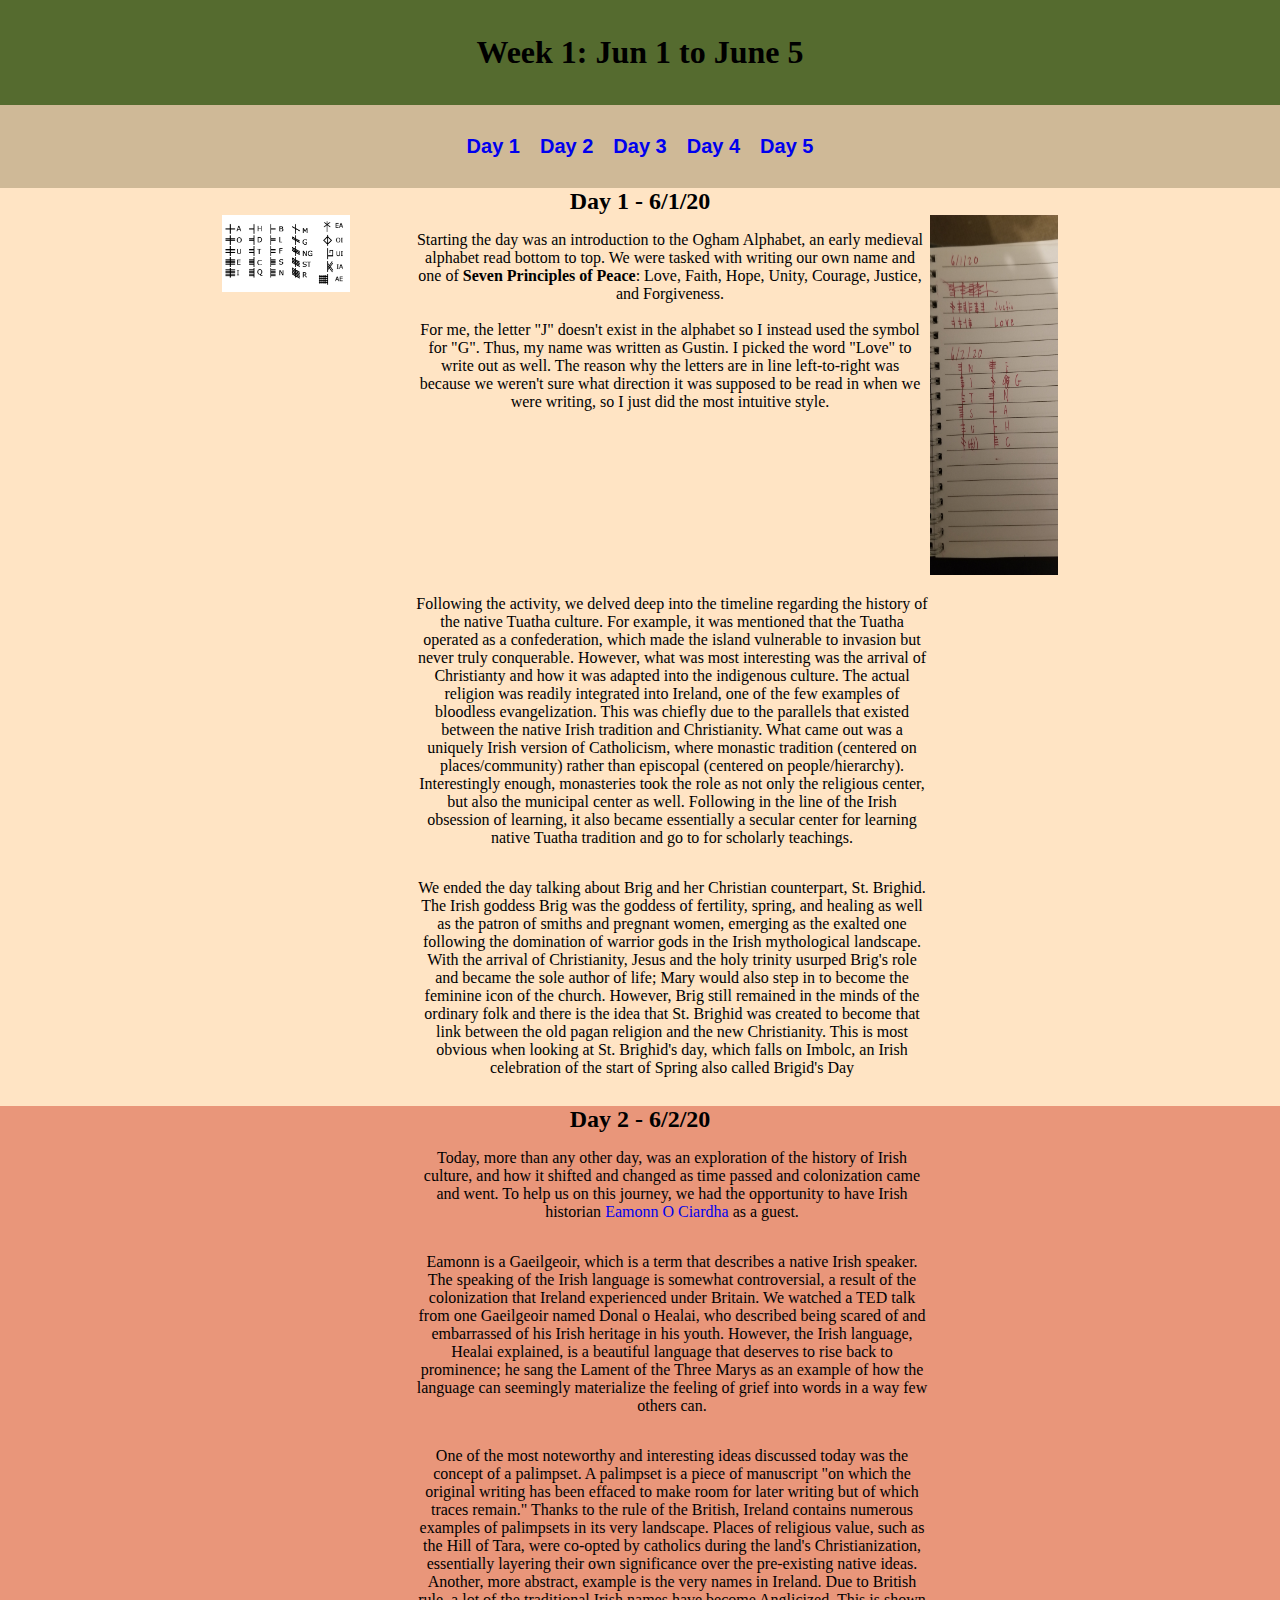
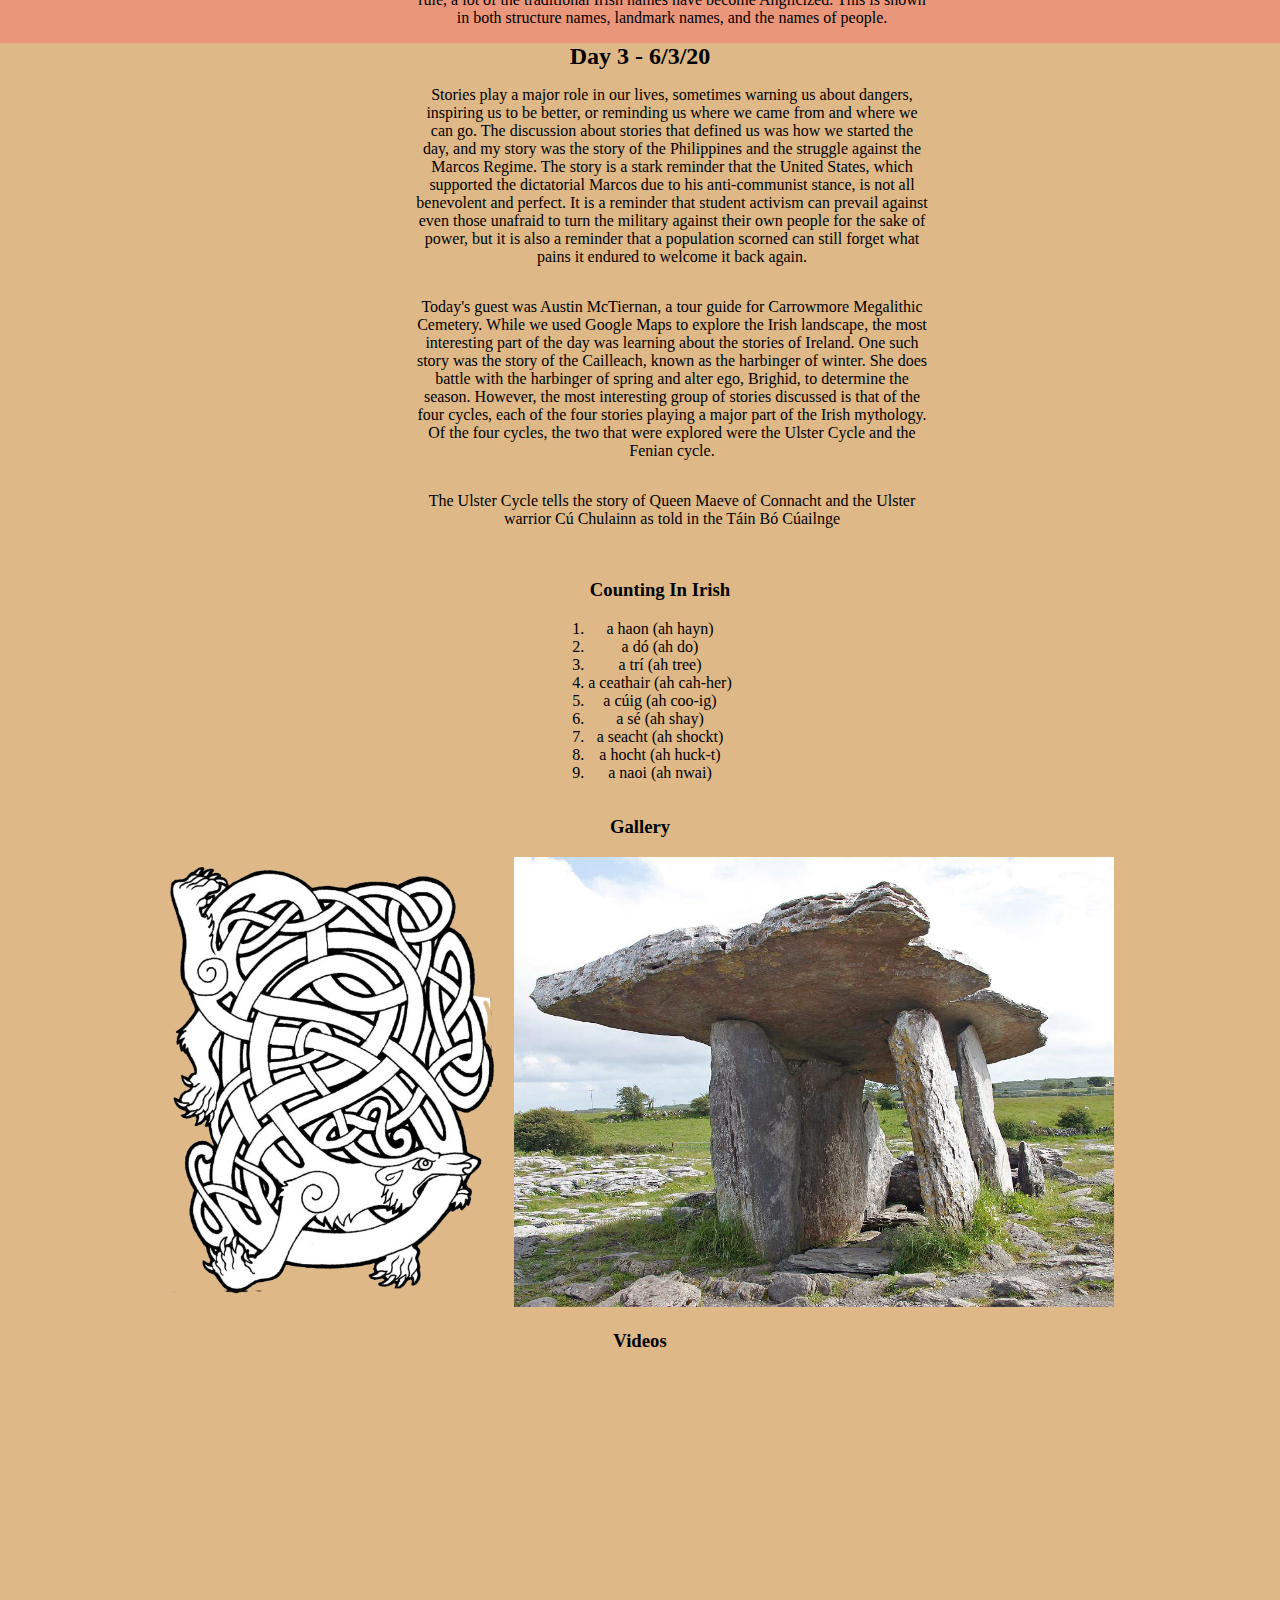
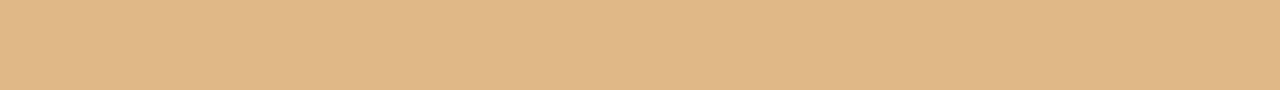
==== Week1.html @ 488feafc "Update Day 3 Entry" ====
<head>
    <title>Week 1</title>
    <link href="./Resources/CSS/style.css" type="text/css" rel="stylesheet">
    <link rel="shortcut icon" href="favicon.ico">
</head>

<header>
    <div class = "logHeader">
    <h1>Week 1: Jun 1 to June 5</h1>
    </div>
    <nav id = "nav">
        <li><a  href="#day1">Day 1</a></li>
        <li><a href="#day2">Day 2</a></li>
        <li><a  href="#day3">Day 3</a></li>
        <li><a href  = "#day4">Day 4</a></li>
        <li><a href  = "#day5">Day 5</a></li>
</nav>
</header>
<body>
    <div  id = "day1" class = "day1">
        <h2>Day 1 - 6/1/20</h2>
            <img src="./Resources/Images/Week1/Ogham.png" class = "start" style = "display: inline-block;"><p class = "entry">Starting the day was an introduction to the Ogham Alphabet, an early medieval alphabet read bottom to top. We were tasked with writing our own name and one of <span style = "font-weight: bold;">Seven Principles of Peace</span>: Love, Faith, Hope, Unity, Courage, Justice, and Forgiveness.
            <br><br>For me, the letter "J" doesn't exist in the alphabet so I instead used the symbol for "G". Thus, my name was written as Gustin. I picked the word "Love" to write out as well. The reason why the letters are in line left-to-right was because we weren't sure what direction it was supposed to be read in when we were writing, so I just did the most intuitive style. </p> <img src="./Resources/Images/Week1/Writing.jpg" class = "side" style = "display: inline-block;"> 
            <br>
            <p class = "entry">Following the activity, we delved deep into the timeline regarding the history of the native Tuatha culture. For example, it was mentioned that the Tuatha operated as a confederation, which made the island vulnerable to invasion but never truly conquerable. However, what was most interesting was the arrival of Christianty and how it was adapted into the indigenous culture. The actual religion was readily integrated into Ireland, one of the few examples of bloodless evangelization. This was chiefly due to the parallels that existed between the native Irish tradition and Christianity. What came out was a uniquely Irish version of Catholicism, where monastic tradition (centered on places/community) rather than episcopal (centered on people/hierarchy). Interestingly enough, monasteries took the role as not only the religious center, but also the municipal center as well. Following in the line of the Irish obsession of learning, it also became essentially a secular center for learning native Tuatha tradition and go to for scholarly teachings.</p>
            <br>
            <p class ="entry"> We ended the day talking about Brig and her Christian counterpart, St. Brighid. The Irish goddess Brig was the goddess of fertility, spring, and healing as well as the patron of smiths and pregnant women, emerging as the exalted one following the domination of warrior gods in the Irish mythological landscape. With the arrival of Christianity, Jesus and the holy trinity usurped Brig's role and became the sole author of life; Mary would also step in to become the feminine icon of the church. However, Brig still remained in the minds of the ordinary folk and there is the idea that St. Brighid was created to become that link between the old pagan religion and the new Christianity. This is most obvious when looking at St. Brighid's day, which falls on Imbolc, an Irish celebration of the start of Spring also called Brigid's Day</p>
        </div>
    <div id = "day2" class = "day2">
        <h2 >Day 2 - 6/2/20</h2>
                
            <p class = "entry">Today, more than any other day, was an exploration of the history of Irish culture, and how it shifted and changed as time passed and colonization came and went. To help us on this journey, we had the opportunity to have Irish historian <a href = "https://www.ulster.ac.uk/staff/e-ociardha">Eamonn O Ciardha</a> as a guest.</p>
            <br>
            <p class = "entry">Eamonn is a Gaeilgeoir, which is a term that describes a native Irish speaker. The speaking of the Irish language is somewhat controversial, a result of the colonization that Ireland experienced under Britain. We watched a TED talk from one Gaeilgeoir named Donal o Healai, who described being scared of and embarrassed of his Irish heritage in his youth. However, the Irish language, Healai explained, is a beautiful language that deserves to rise back to prominence; he sang the Lament of the Three Marys as an example of how the language can seemingly materialize the feeling of grief into words in a way few others can.</p>
            <br>
            <p class = "entry">One of the most noteworthy and interesting ideas discussed today was the concept of a palimpset. A palimpset is a piece of manuscript "on which the original writing has been effaced to make room for later writing but of which traces remain." Thanks to the rule of the British, Ireland contains numerous examples of palimpsets in its very landscape. Places of religious value, such as the Hill of Tara, were co-opted by catholics during the land's Christianization, essentially layering their own significance over the pre-existing native ideas. Another, more abstract, example is the very names in Ireland. Due to British rule, a lot of the traditional Irish names have become Anglicized. This is shown in both structure names, landmark names, and the names of people. </p>
    </div>
    <div id = "day3" class = "day3">
    <h2 >Day 3 - 6/3/20</h2>
        <p class = "entry">Stories play a major role in our lives, sometimes warning us about dangers, inspiring us to be better, or reminding us where we came from and where we can go. The discussion about stories that defined us was how we started the day, and my story was the story of the Philippines and the struggle against the Marcos Regime. The story is a stark reminder that the United States, which supported the dictatorial Marcos due to his anti-communist stance, is not all benevolent and perfect. It is a reminder that student activism can prevail against even those unafraid to turn the military against their own people for the sake of power, but it is also a reminder that a population scorned can still forget what pains it endured to welcome it back again.</p>
        <br>
        <p class ="entry">Today's guest was Austin McTiernan, a tour guide for Carrowmore Megalithic Cemetery. While we used Google Maps to explore the Irish landscape, the most interesting part of the day was learning about the stories of Ireland. One such story was the story of the Cailleach, known as the harbinger of winter. She does battle with the harbinger of spring and alter ego, Brighid, to determine the season. However, the most interesting group of stories discussed is that of the four cycles, each of the four stories playing a major part of the Irish mythology. Of the four cycles, the two that were explored were the Ulster Cycle and the Fenian cycle. </p>
        <br>
        <p class ="entry">The Ulster Cycle tells the story of Queen Maeve of Connacht and the Ulster warrior Cú Chulainn as told in the Táin Bó Cúailnge
        </p>
    <br>
    <ol>
    <h3>Counting In Irish </h3>
    
       <li>a haon (ah hayn)</li> 
       <li>a dó (ah do)</li>
       <li>a trí (ah tree)</li>
       <li>a ceathair (ah cah-her)</li>
       <li>a cúig (ah coo-ig)</li>
       <li>a sé (ah shay)</li>
       <li>a seacht (ah shockt)</li>
       <li>a hocht (ah huck-t)</li>
       <li>a naoi (ah nwai)</li>
    </ol>

    <h3>Gallery</h3>
    <img src = "Resources/Images/Week1/Knot.png" style = "height: 50%">
    <img src = "Resources/Images/Week1/Dolmen.jpg" style = "height: 50%">

    <h3>Videos</h3>
    <iframe width="560" height="315" src="https://www.youtube.com/embed/H4CCZKJjmf4" frameborder="0" allow="accelerometer; autoplay; encrypted-media; gyroscope; picture-in-picture" allowfullscreen></iframe>
    <iframe width="560" height="315" src="https://www.youtube.com/embed/mRIaLSdRMMs" frameborder="0" allow="accelerometer; autoplay; encrypted-media; gyroscope; picture-in-picture" allowfullscreen></iframe>
   
</body>
---- Resources/CSS/style.css ----
body {
    margin: 0;
    background-color: beige;
  }

  header {
    text-align: center;
    position: relative;
    width: 100%;
  }
  
.Banner{
    margin: 0;
    width:100%;
    position: relative;
    background: url("../Images/Hill.jpg") no-repeat center center;
    background-size: cover;
    padding: 100px 0px;

}



.Banner::before {
    position: absolute;
    content: "";
    top: 0;
    left: 0;
    width: 100%;
    height: 100%;
    background-color:rgba(255,255,255,.4);
    
  }

  .Banner h1, .Banner h2{
    color:black;
    opacity: 1;  
  text-align: center;
  position: relative;
}

  .logHeader{
    background-color: darkolivegreen;
    margin: 0;
    position: relative;
   padding: 1%;
  }

  header nav {
    background-color:rgb(207,185,151);
    width: 100%;
    display: table;
    margin: 0 auto;
    color: #4a4a4a;
    padding: 30px 0;
    text-align: center;
    
  }
  
  
  header nav li {
    display: inline;
    font-family: "Raleway", sans-serif;
    font-weight: 600;
    font-size: 20px;
    padding: 0 10px;
  }

  body{
        text-align: center;
        background-color: burlywood;

  }
  ol{

    display: inline-block;
  }
a{
  text-decoration: none;
}

.start, .side{
  width: 10%;
  display: inline-block;
}

.side{
  height:40%;
}

.start{
  vertical-align:top;
}
.entry{
  display: inline-block;
  vertical-align:top;
  width: 40%;
  padding-left: 5%;
  min-width: 10%;
}

.day1{
  background-color: bisque;
  padding-bottom: 1%;
  
}

 h2{
  margin: 0 0;
}

.day2{
  background-color: darksalmon;
}

iframe{
  margin: 0 auto;
}
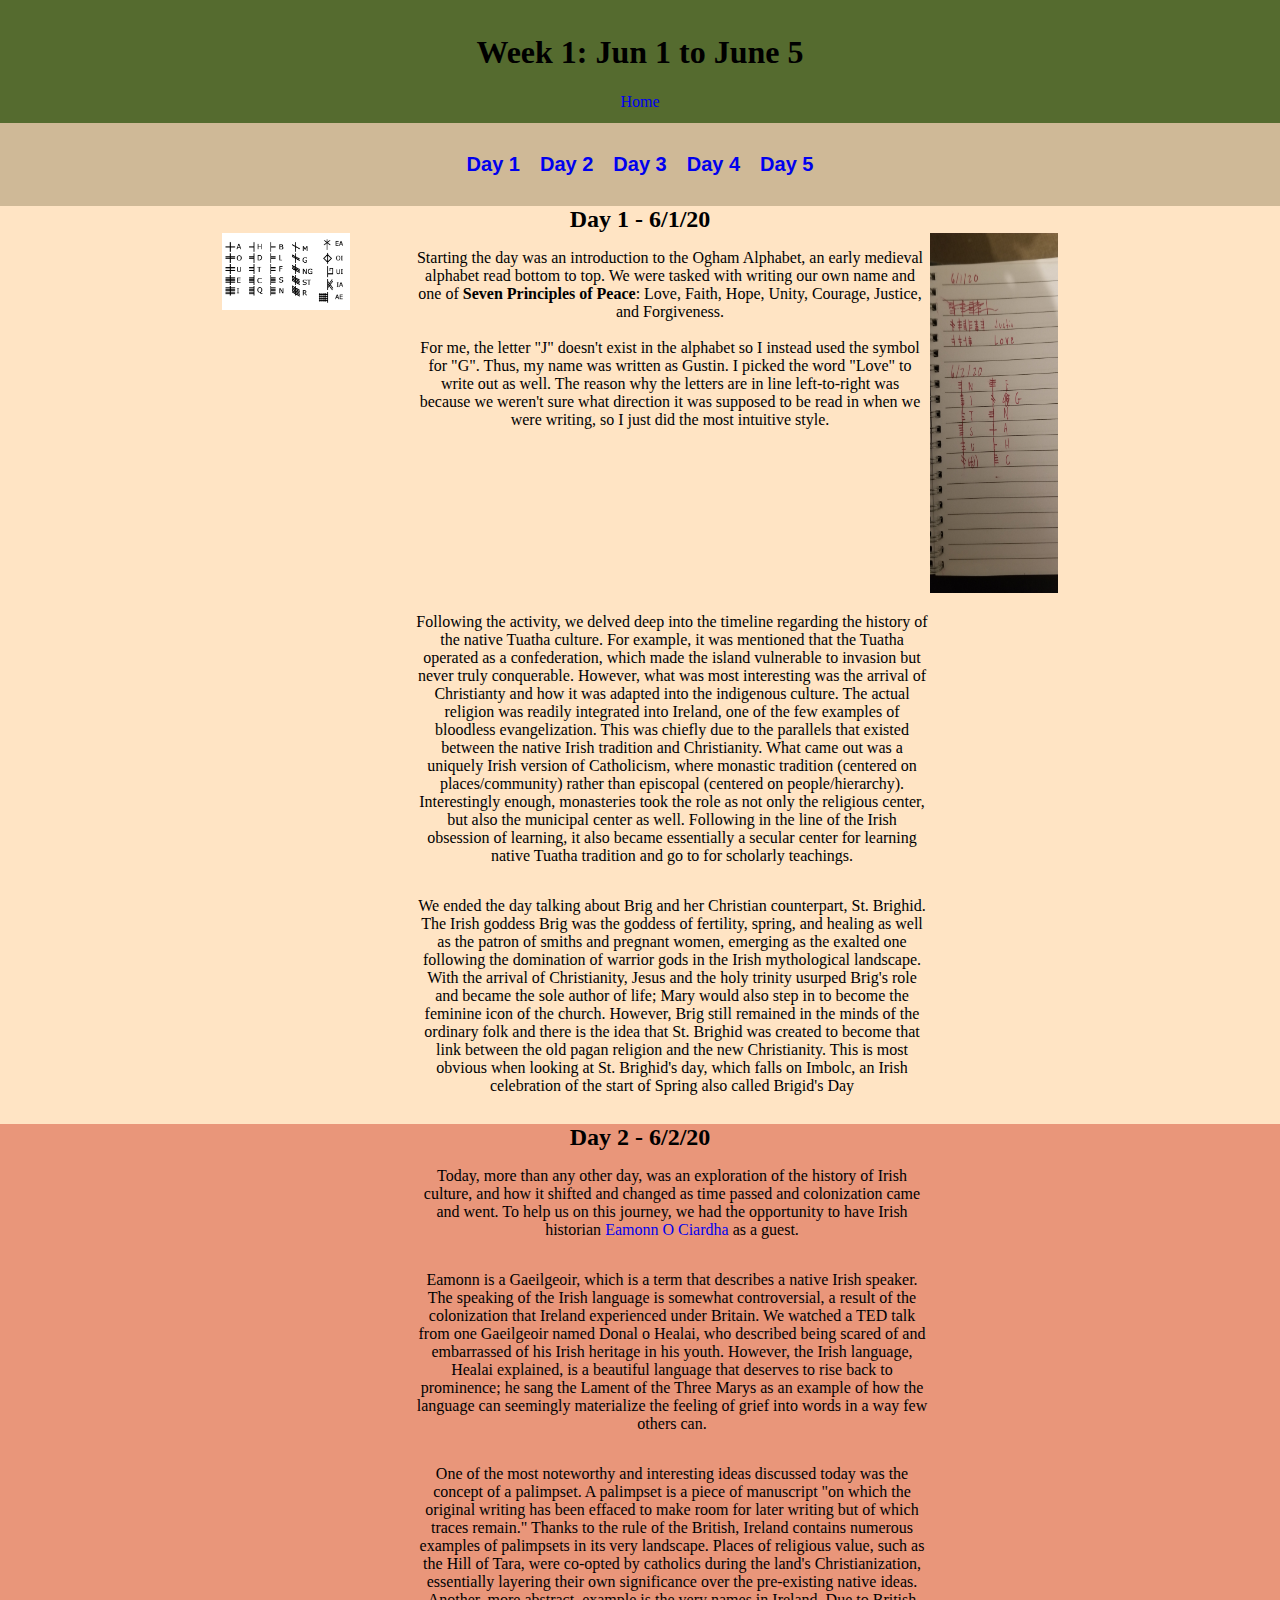
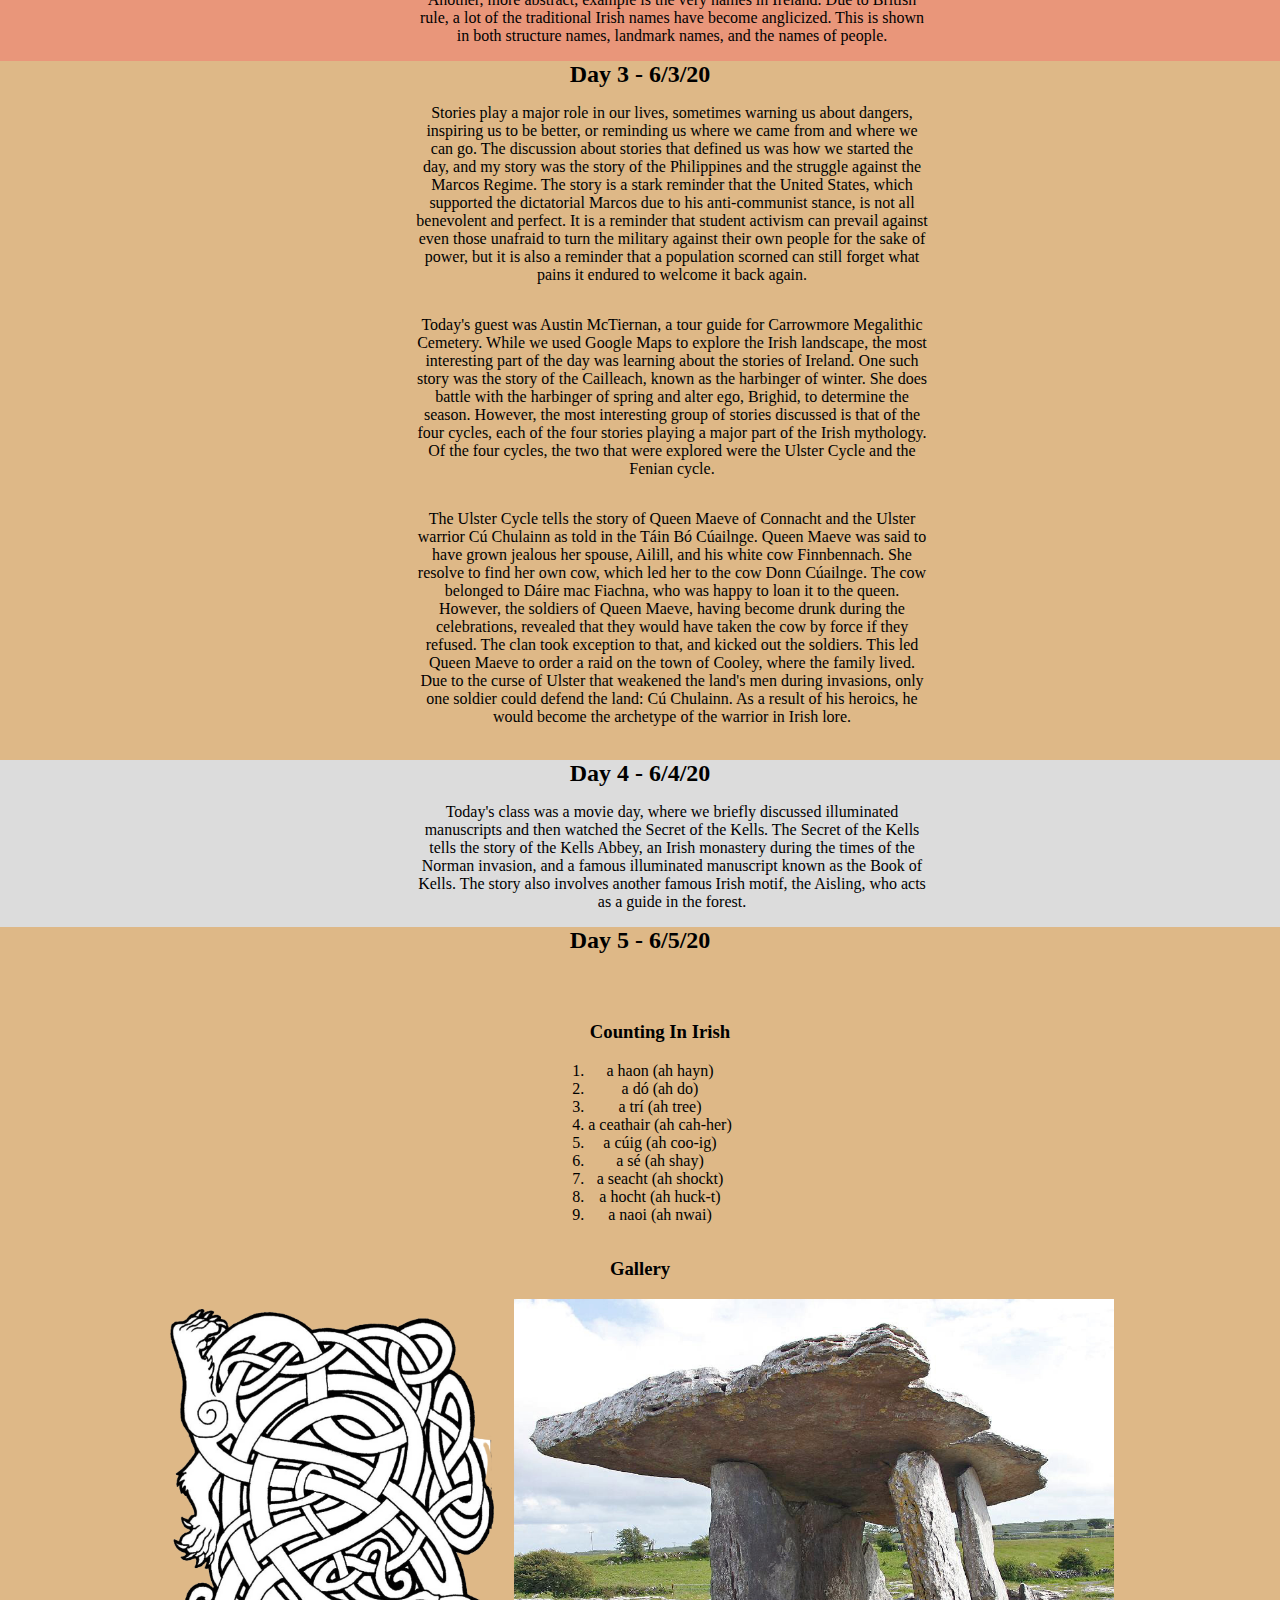
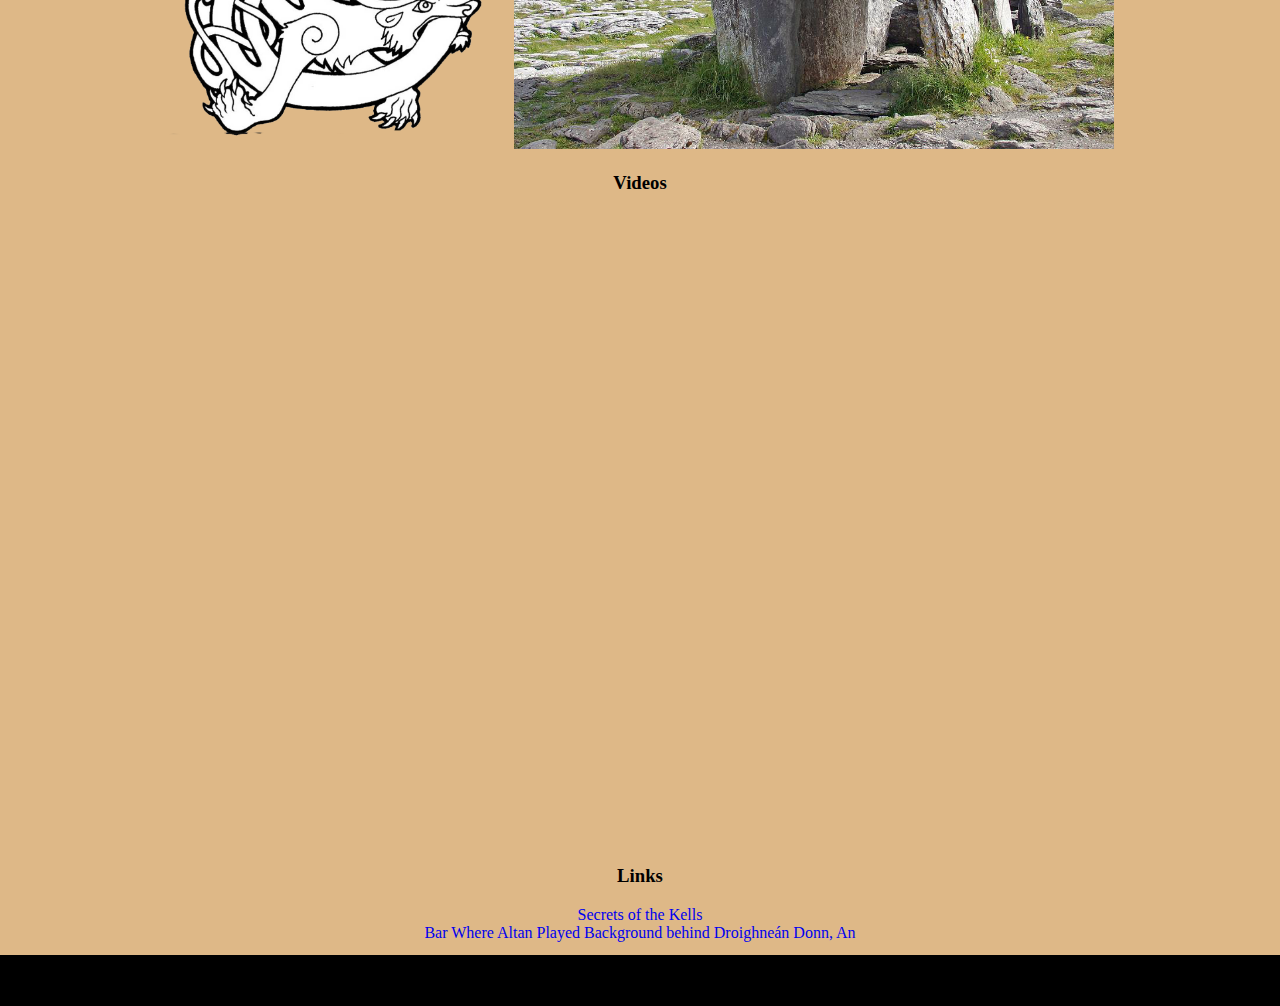
==== commit f09ffffe: "Day 4 Additions and Links" ====
--- a/Week1.html
+++ b/Week1.html
@@ -7,6 +7,7 @@
 <header>
     <div class = "logHeader">
     <h1>Week 1: Jun 1 to June 5</h1>
+    <a href = "index.html">Home</a>
     </div>
     <nav id = "nav">
         <li><a  href="#day1">Day 1</a></li>
@@ -33,7 +34,7 @@
             <br>
             <p class = "entry">Eamonn is a Gaeilgeoir, which is a term that describes a native Irish speaker. The speaking of the Irish language is somewhat controversial, a result of the colonization that Ireland experienced under Britain. We watched a TED talk from one Gaeilgeoir named Donal o Healai, who described being scared of and embarrassed of his Irish heritage in his youth. However, the Irish language, Healai explained, is a beautiful language that deserves to rise back to prominence; he sang the Lament of the Three Marys as an example of how the language can seemingly materialize the feeling of grief into words in a way few others can.</p>
             <br>
-            <p class = "entry">One of the most noteworthy and interesting ideas discussed today was the concept of a palimpset. A palimpset is a piece of manuscript "on which the original writing has been effaced to make room for later writing but of which traces remain." Thanks to the rule of the British, Ireland contains numerous examples of palimpsets in its very landscape. Places of religious value, such as the Hill of Tara, were co-opted by catholics during the land's Christianization, essentially layering their own significance over the pre-existing native ideas. Another, more abstract, example is the very names in Ireland. Due to British rule, a lot of the traditional Irish names have become Anglicized. This is shown in both structure names, landmark names, and the names of people. </p>
+            <p class = "entry">One of the most noteworthy and interesting ideas discussed today was the concept of a palimpset. A palimpset is a piece of manuscript "on which the original writing has been effaced to make room for later writing but of which traces remain." Thanks to the rule of the British, Ireland contains numerous examples of palimpsets in its very landscape. Places of religious value, such as the Hill of Tara, were co-opted by catholics during the land's Christianization, essentially layering their own significance over the pre-existing native ideas. Another, more abstract, example is the very names in Ireland. Due to British rule, a lot of the traditional Irish names have become anglicized. This is shown in both structure names, landmark names, and the names of people. </p>
     </div>
     <div id = "day3" class = "day3">
     <h2 >Day 3 - 6/3/20</h2>
@@ -41,9 +42,17 @@
         <br>
         <p class ="entry">Today's guest was Austin McTiernan, a tour guide for Carrowmore Megalithic Cemetery. While we used Google Maps to explore the Irish landscape, the most interesting part of the day was learning about the stories of Ireland. One such story was the story of the Cailleach, known as the harbinger of winter. She does battle with the harbinger of spring and alter ego, Brighid, to determine the season. However, the most interesting group of stories discussed is that of the four cycles, each of the four stories playing a major part of the Irish mythology. Of the four cycles, the two that were explored were the Ulster Cycle and the Fenian cycle. </p>
         <br>
-        <p class ="entry">The Ulster Cycle tells the story of Queen Maeve of Connacht and the Ulster warrior Cú Chulainn as told in the Táin Bó Cúailnge
-        </p>
-    <br>
+        <p class ="entry">The Ulster Cycle tells the story of Queen Maeve of Connacht and the Ulster warrior Cú Chulainn as told in the Táin Bó Cúailnge. Queen Maeve was said to have grown jealous her spouse, Ailill, and his white cow Finnbennach. She resolve to find her own cow, which led her to the cow Donn Cúailnge. The cow belonged to Dáire mac Fiachna, who was happy to loan it to the queen. However, the soldiers of Queen Maeve, having become drunk during the celebrations, revealed that they would have taken the cow by force if they refused. The clan took exception to that, and kicked out the soldiers. This led Queen Maeve to order a raid on the town of Cooley, where the family lived. Due to the curse of Ulster that weakened the land's men during invasions, only one soldier could defend the land: Cú Chulainn. As a result of his heroics, he would become the archetype of the warrior in Irish lore.</p>
+    </div>
+        <br>
+    <div id = "day4" class = "day4">
+        <h2 >Day 4 - 6/4/20</h2>
+        <p class = "entry">Today's class was a movie day, where we briefly discussed illuminated manuscripts and then watched the Secret of the Kells. The Secret of the Kells tells the story of the Kells Abbey, an Irish monastery during the times of the Norman invasion, and a famous illuminated manuscript known as the Book of Kells. The story also involves another famous Irish motif, the Aisling, who acts as a guide in the forest. </p>
+    </div>
+    <div id = "day5" class = "day5">
+        <h2 >Day 5 - 6/5/20</h2>
+        <p class = "entry"></p>
+    </div>
     <ol>
     <h3>Counting In Irish </h3>
     
@@ -65,5 +74,13 @@
     <h3>Videos</h3>
     <iframe width="560" height="315" src="https://www.youtube.com/embed/H4CCZKJjmf4" frameborder="0" allow="accelerometer; autoplay; encrypted-media; gyroscope; picture-in-picture" allowfullscreen></iframe>
     <iframe width="560" height="315" src="https://www.youtube.com/embed/mRIaLSdRMMs" frameborder="0" allow="accelerometer; autoplay; encrypted-media; gyroscope; picture-in-picture" allowfullscreen></iframe>
-   
-</body>+    <iframe width="560" height="315" src="https://www.youtube.com/embed/0Qe35IvI-b0" frameborder="0" allow="accelerometer; autoplay; encrypted-media; gyroscope; picture-in-picture" allowfullscreen></iframe>
+    <h3>Links</h3>
+    <a href = "https://www.amazon.com/gp/video/detail/B00426405Y/ref=atv_dp_share_cu_r">Secrets of the Kells</a>
+    <br>
+    <a href = "https://www.facebook.com/Teach-Hi%C3%BAda%C3%AD-Beag-394339760624728/">Bar Where Altan Played</a>
+    <a href = "https://www.joeheaney.org/en/droighnean-donn-an-1/">Background behind Droighneán Donn, An</a>
+</body>
+<footer>
+        
+</footer>--- a/Resources/CSS/style.css
+++ b/Resources/CSS/style.css
@@ -114,6 +114,15 @@
   background-color: darksalmon;
 }
 
+.day4{
+  background-color: gainsboro;
+}
 iframe{
   margin: 0 auto;
+}
+
+footer{
+  margin: 1% 0 0 0;
+  padding: 2% 0;
+  background-color: black;
 }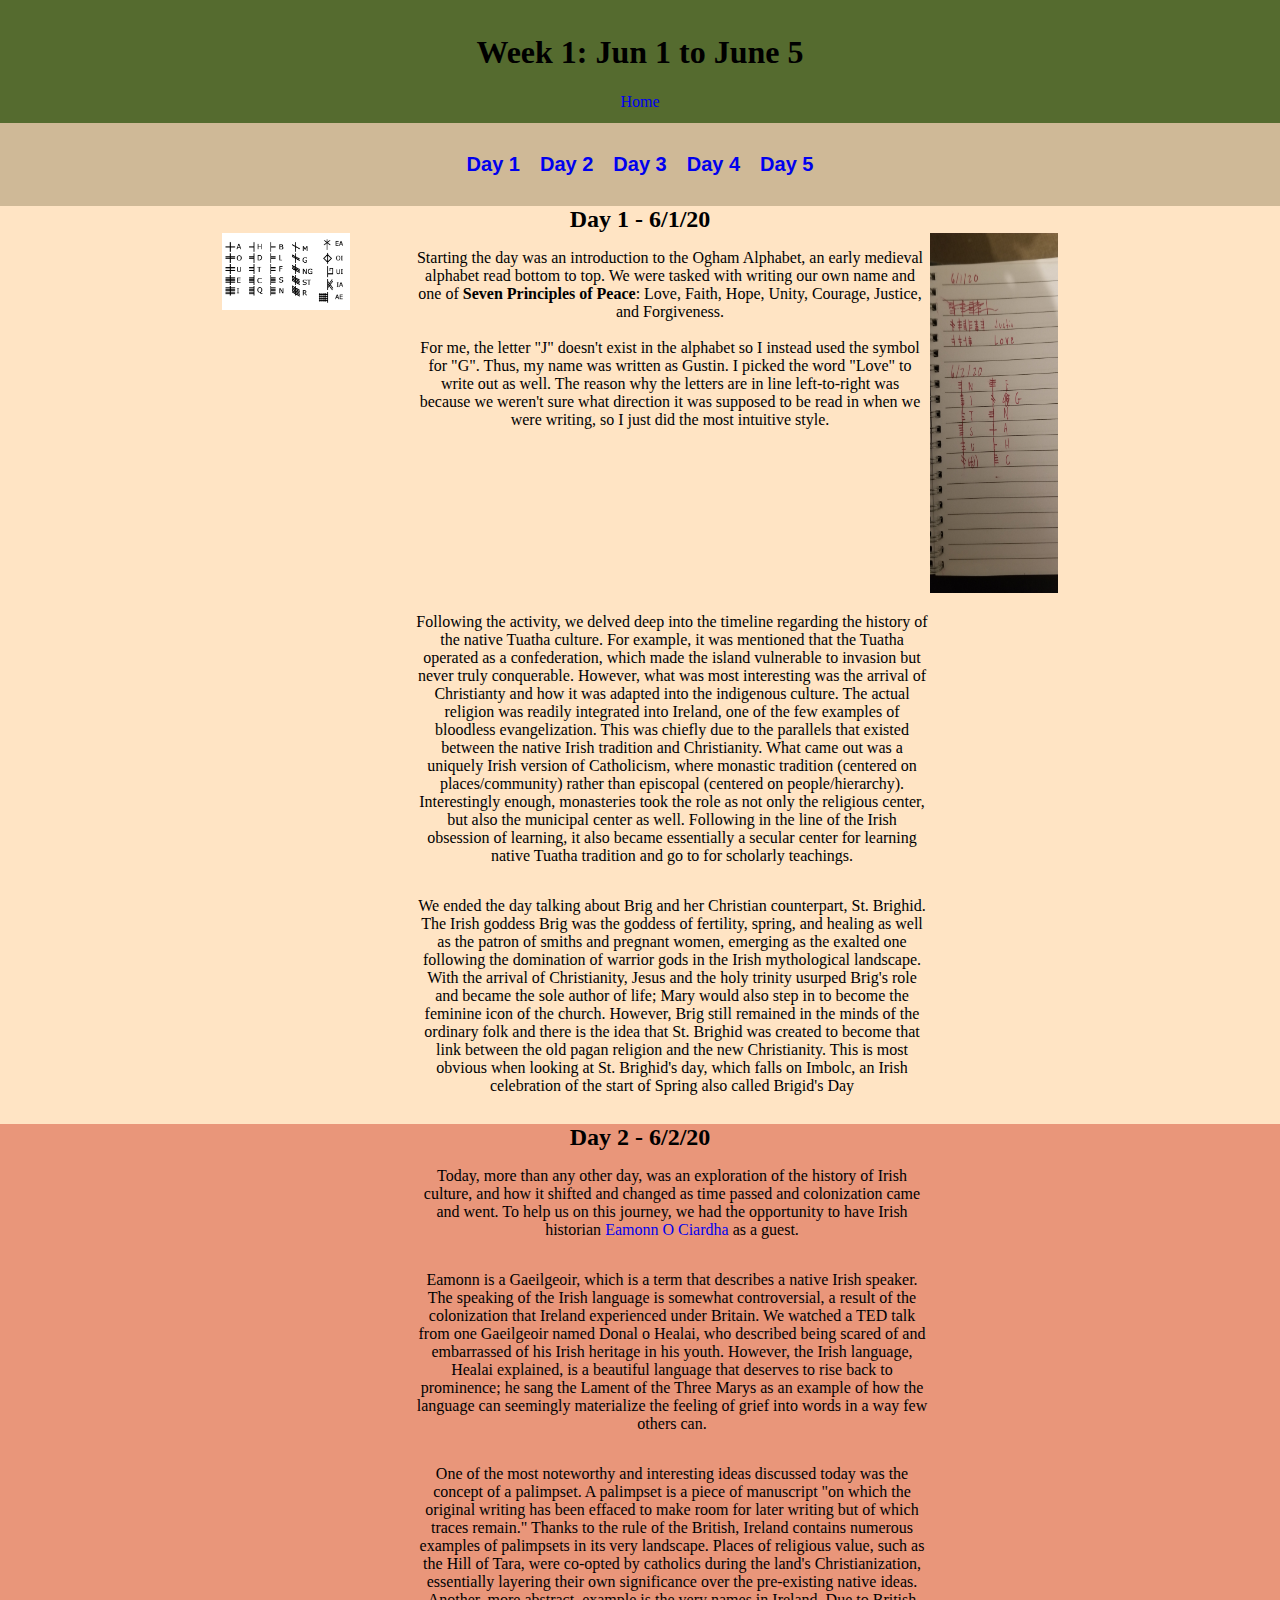
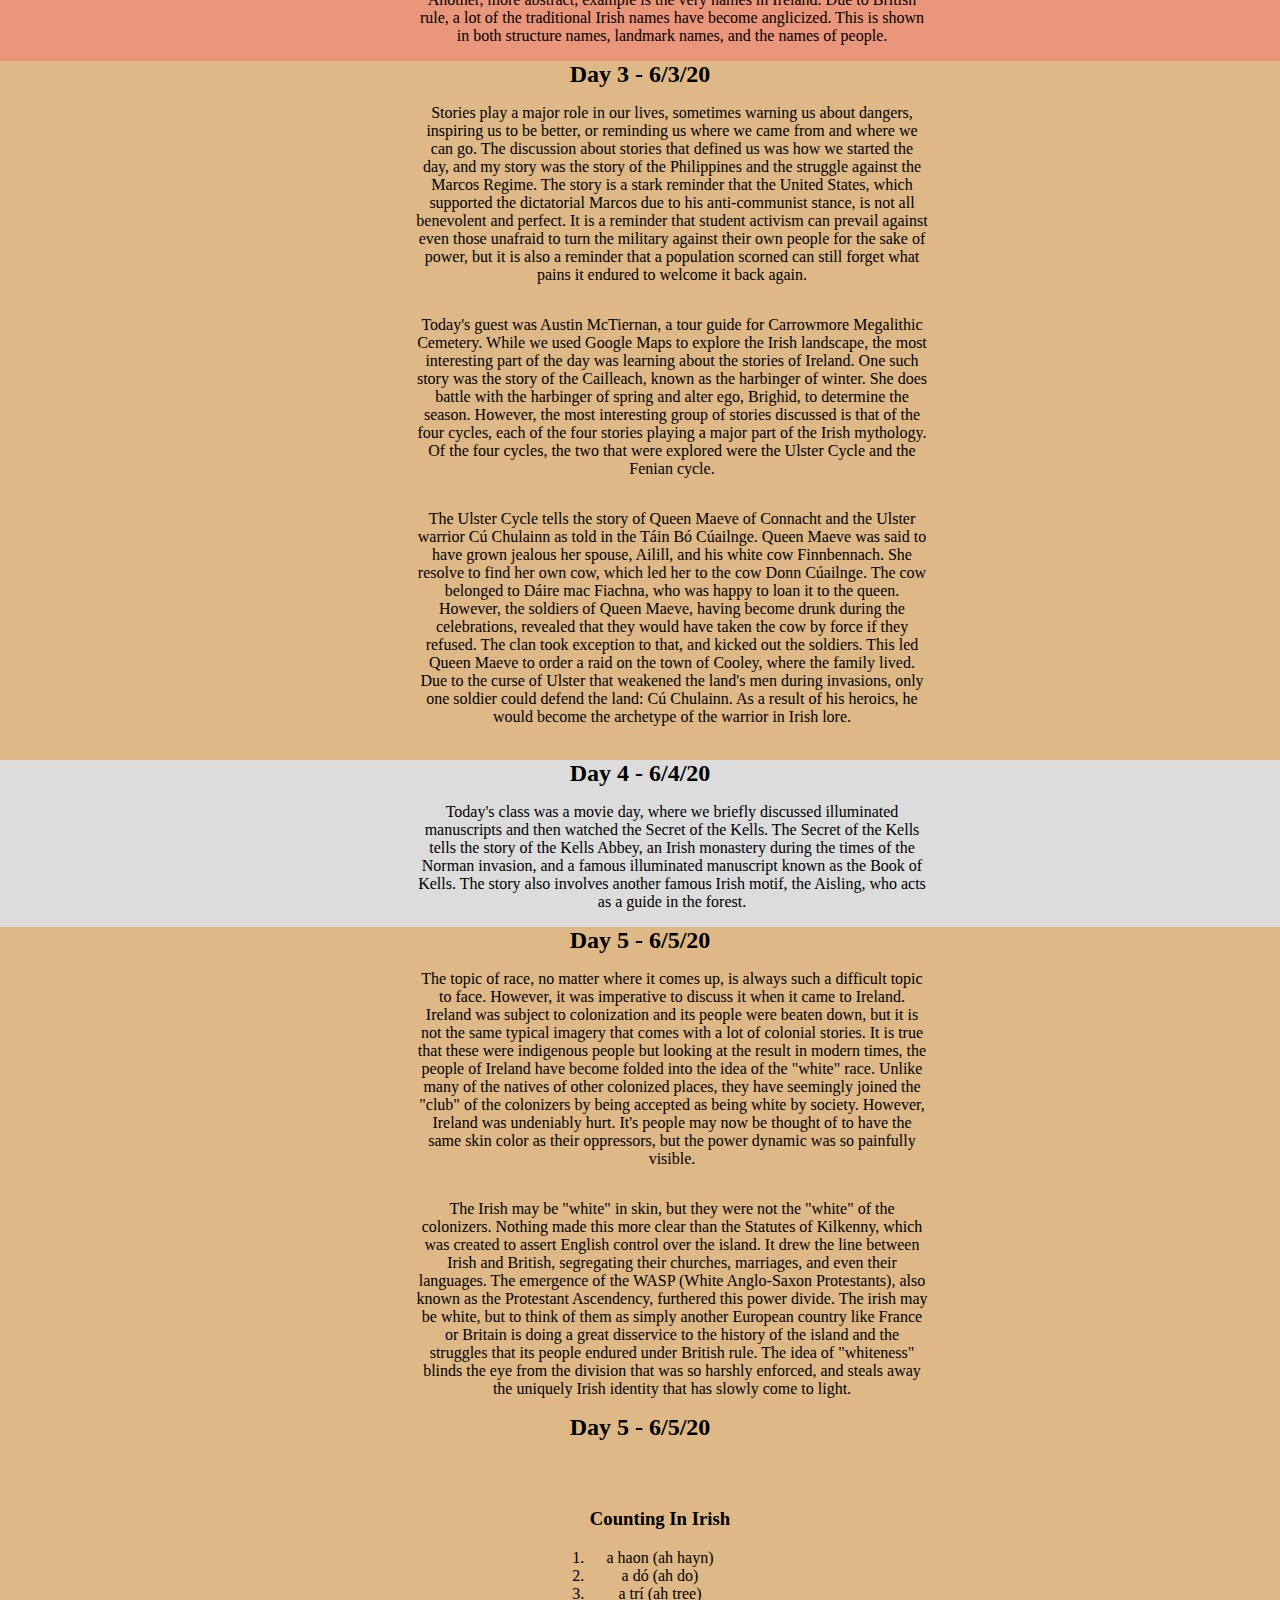
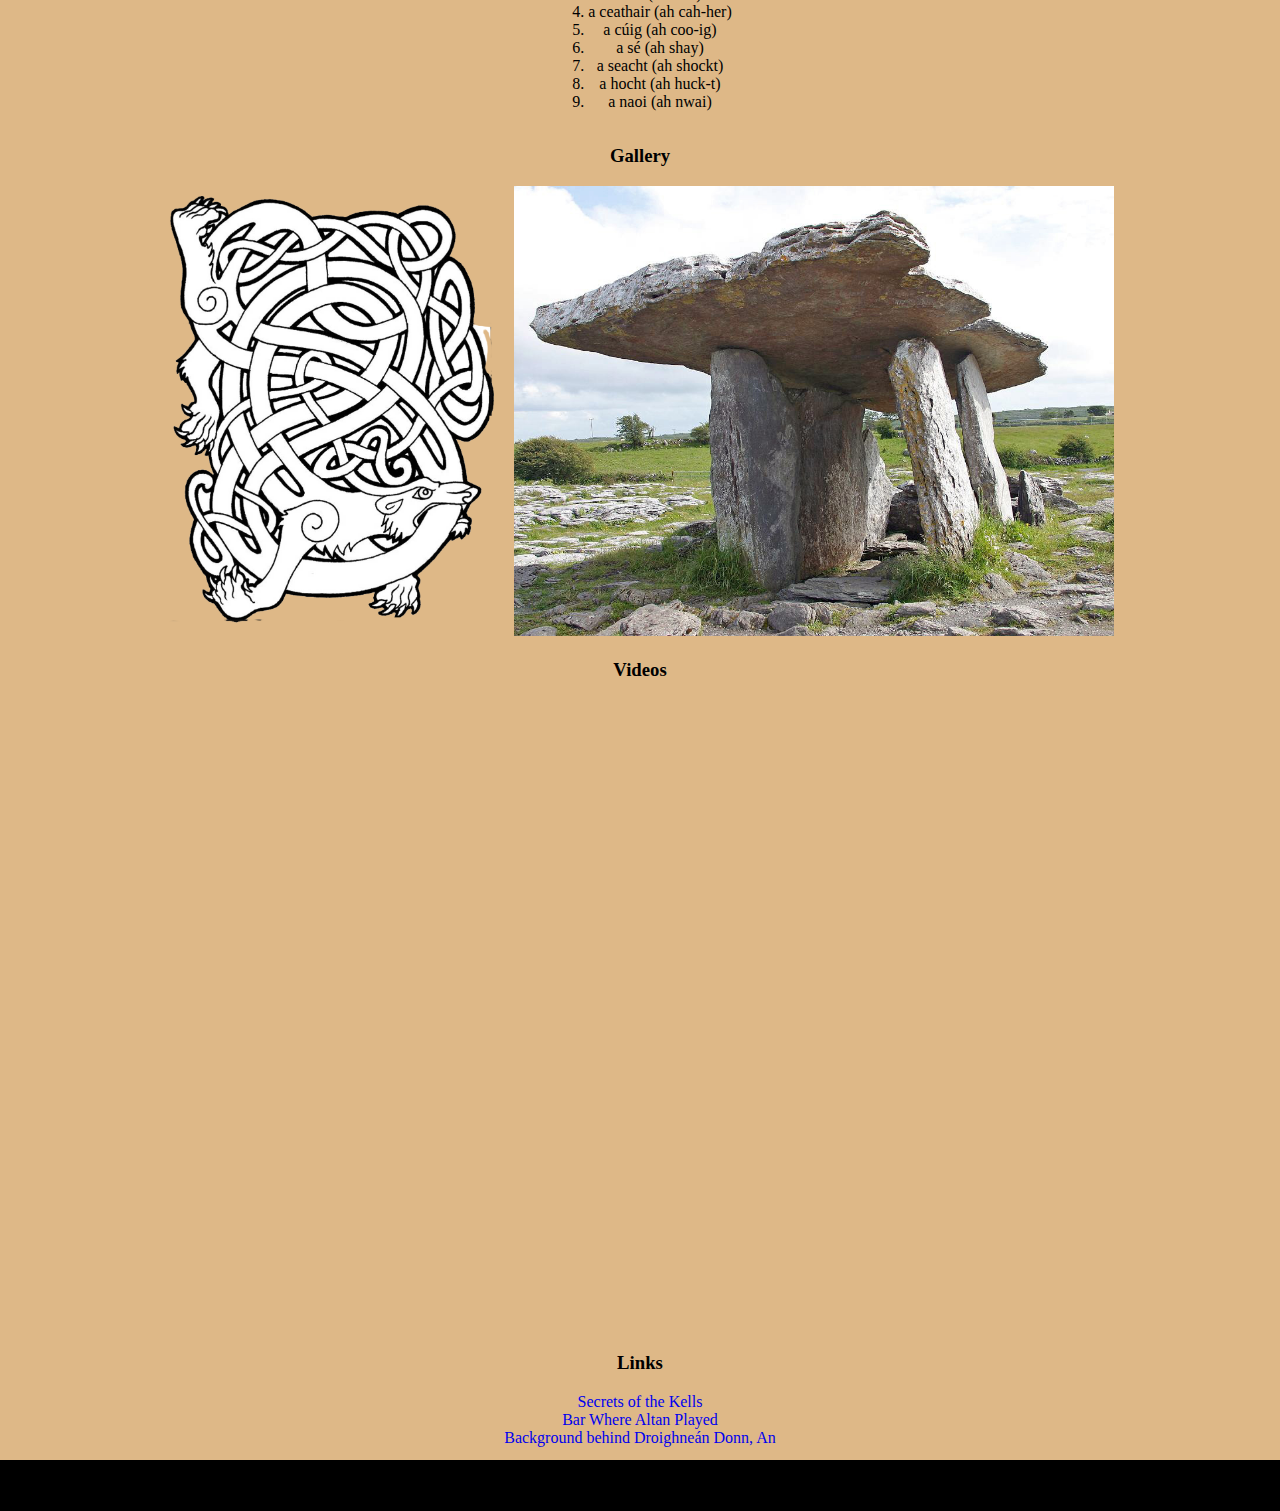
==== commit d8fc9466: "Week 5 Entry" ====
--- a/Week1.html
+++ b/Week1.html
@@ -51,6 +51,12 @@
     </div>
     <div id = "day5" class = "day5">
         <h2 >Day 5 - 6/5/20</h2>
+        <p class = "entry">The topic of race, no matter where it comes up, is always such a difficult topic to face. However, it was imperative to discuss it when it came to Ireland. Ireland was subject to colonization and its people were beaten down, but it is not the same typical imagery that comes with a lot of colonial stories. It is true that these were indigenous people but looking at the result in modern times, the people of Ireland have become folded into the idea of the "white" race. Unlike many of the natives of other colonized places, they have seemingly joined the "club" of the colonizers by being accepted as being white by society. However, Ireland was undeniably hurt. It's people may now be thought of to have the same skin color as their oppressors, but the power dynamic was so painfully visible. </p>
+        <br>
+        <p class = "entry">The Irish may be "white" in skin, but they were not the "white" of the colonizers. Nothing made this more clear than the Statutes of Kilkenny, which was created to assert English control over the island. It drew the line between Irish and British, segregating their churches, marriages, and even their languages. The emergence of the WASP (White Anglo-Saxon Protestants), also known as the Protestant Ascendency, furthered this power divide. The irish may be white, but to think of them as simply another European country like France or Britain is doing a great disservice to the history of the island and the struggles that its people endured under British rule. The idea of "whiteness" blinds the eye from the division that was so harshly enforced, and steals away the uniquely Irish identity that has slowly come to light.</p>
+    </div>
+    <div id = "day6" class = "day5">
+        <h2 >Day 5 - 6/5/20</h2>
         <p class = "entry"></p>
     </div>
     <ol>
@@ -79,6 +85,7 @@
     <a href = "https://www.amazon.com/gp/video/detail/B00426405Y/ref=atv_dp_share_cu_r">Secrets of the Kells</a>
     <br>
     <a href = "https://www.facebook.com/Teach-Hi%C3%BAda%C3%AD-Beag-394339760624728/">Bar Where Altan Played</a>
+    <br>
     <a href = "https://www.joeheaney.org/en/droighnean-donn-an-1/">Background behind Droighneán Donn, An</a>
 </body>
 <footer>
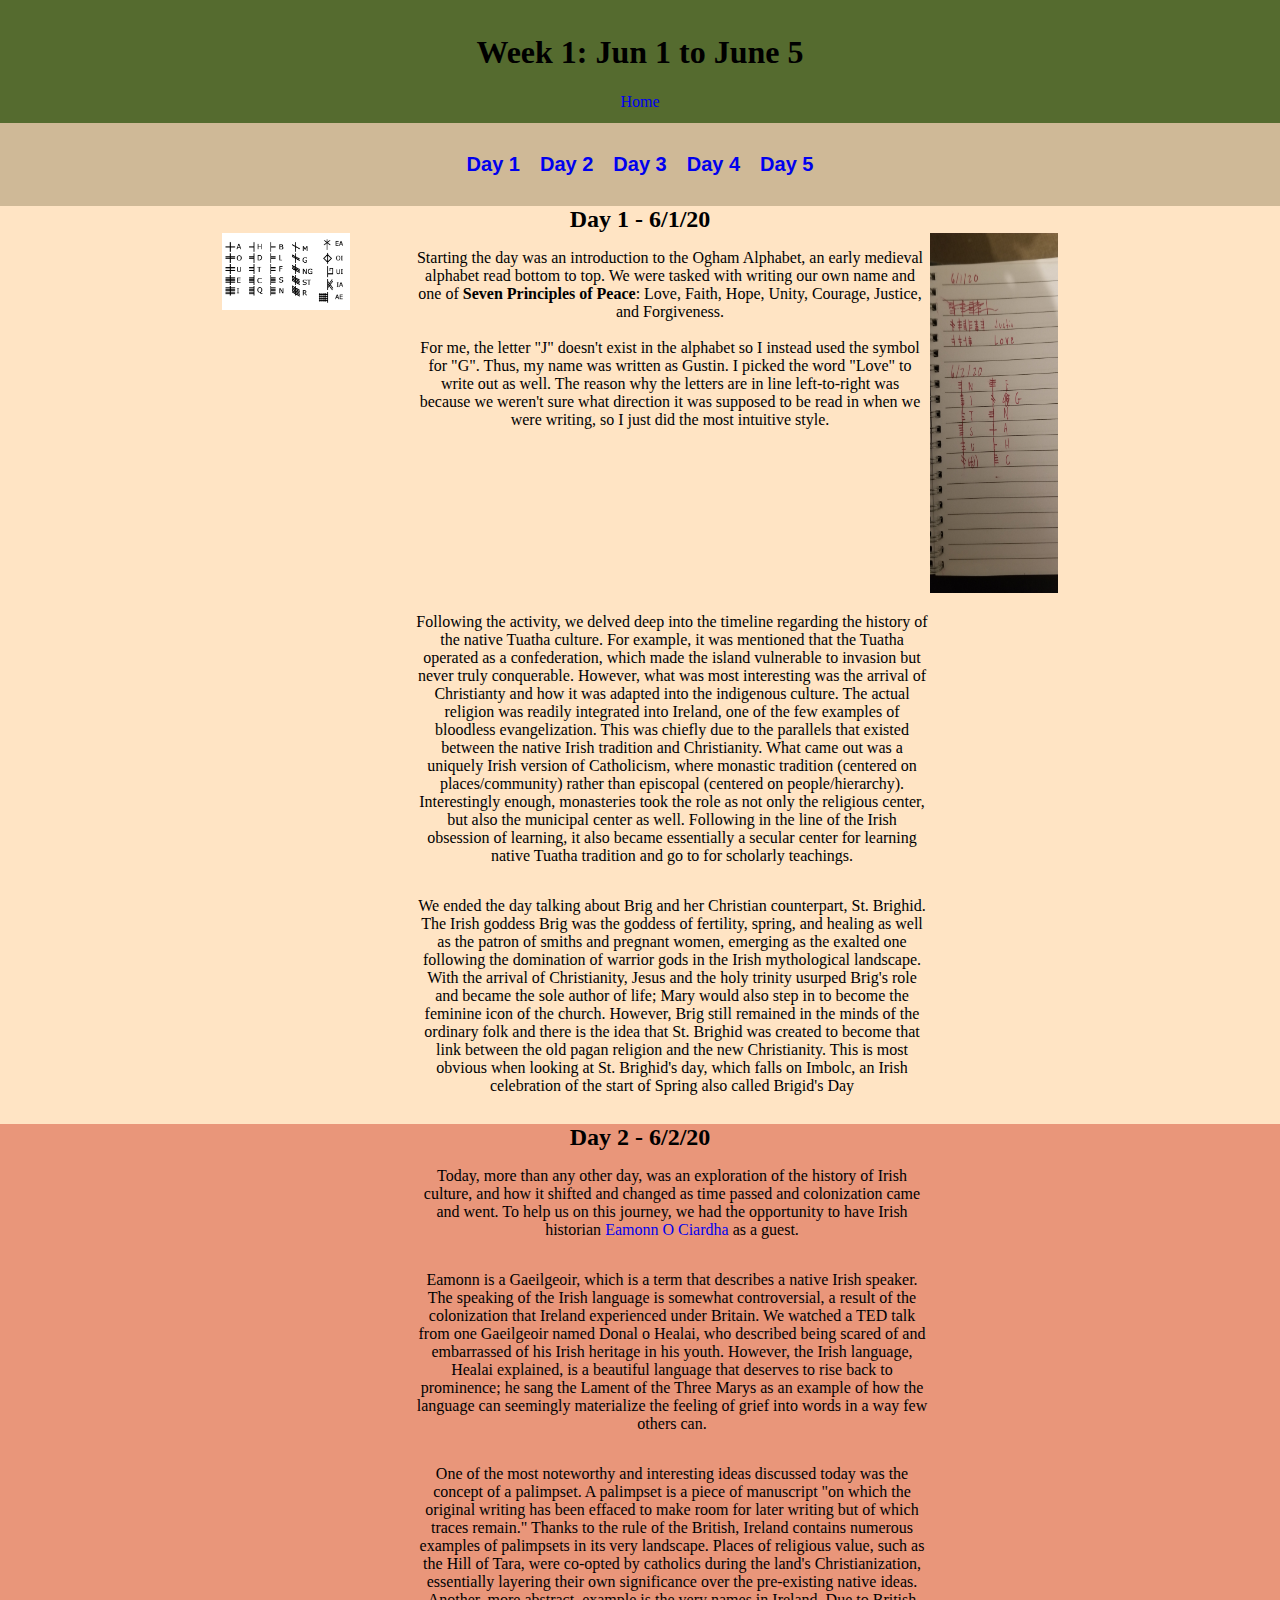
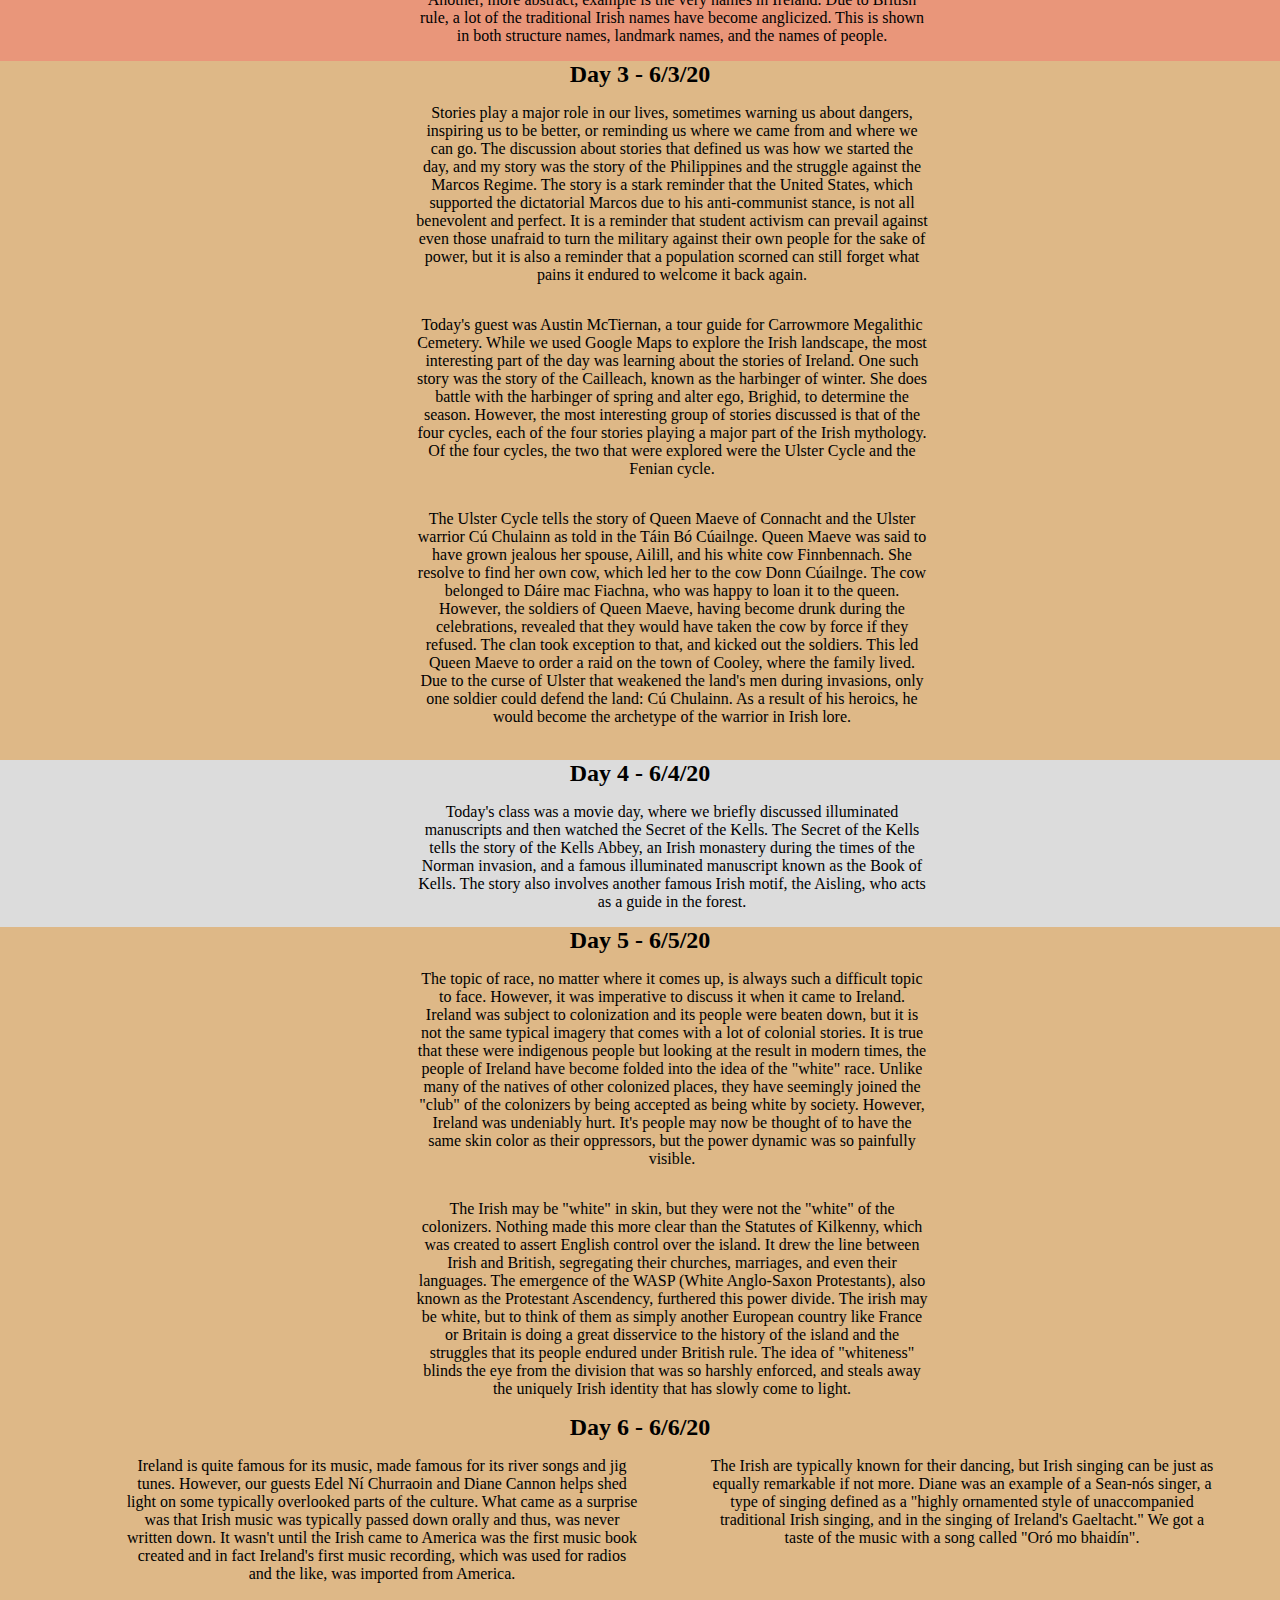
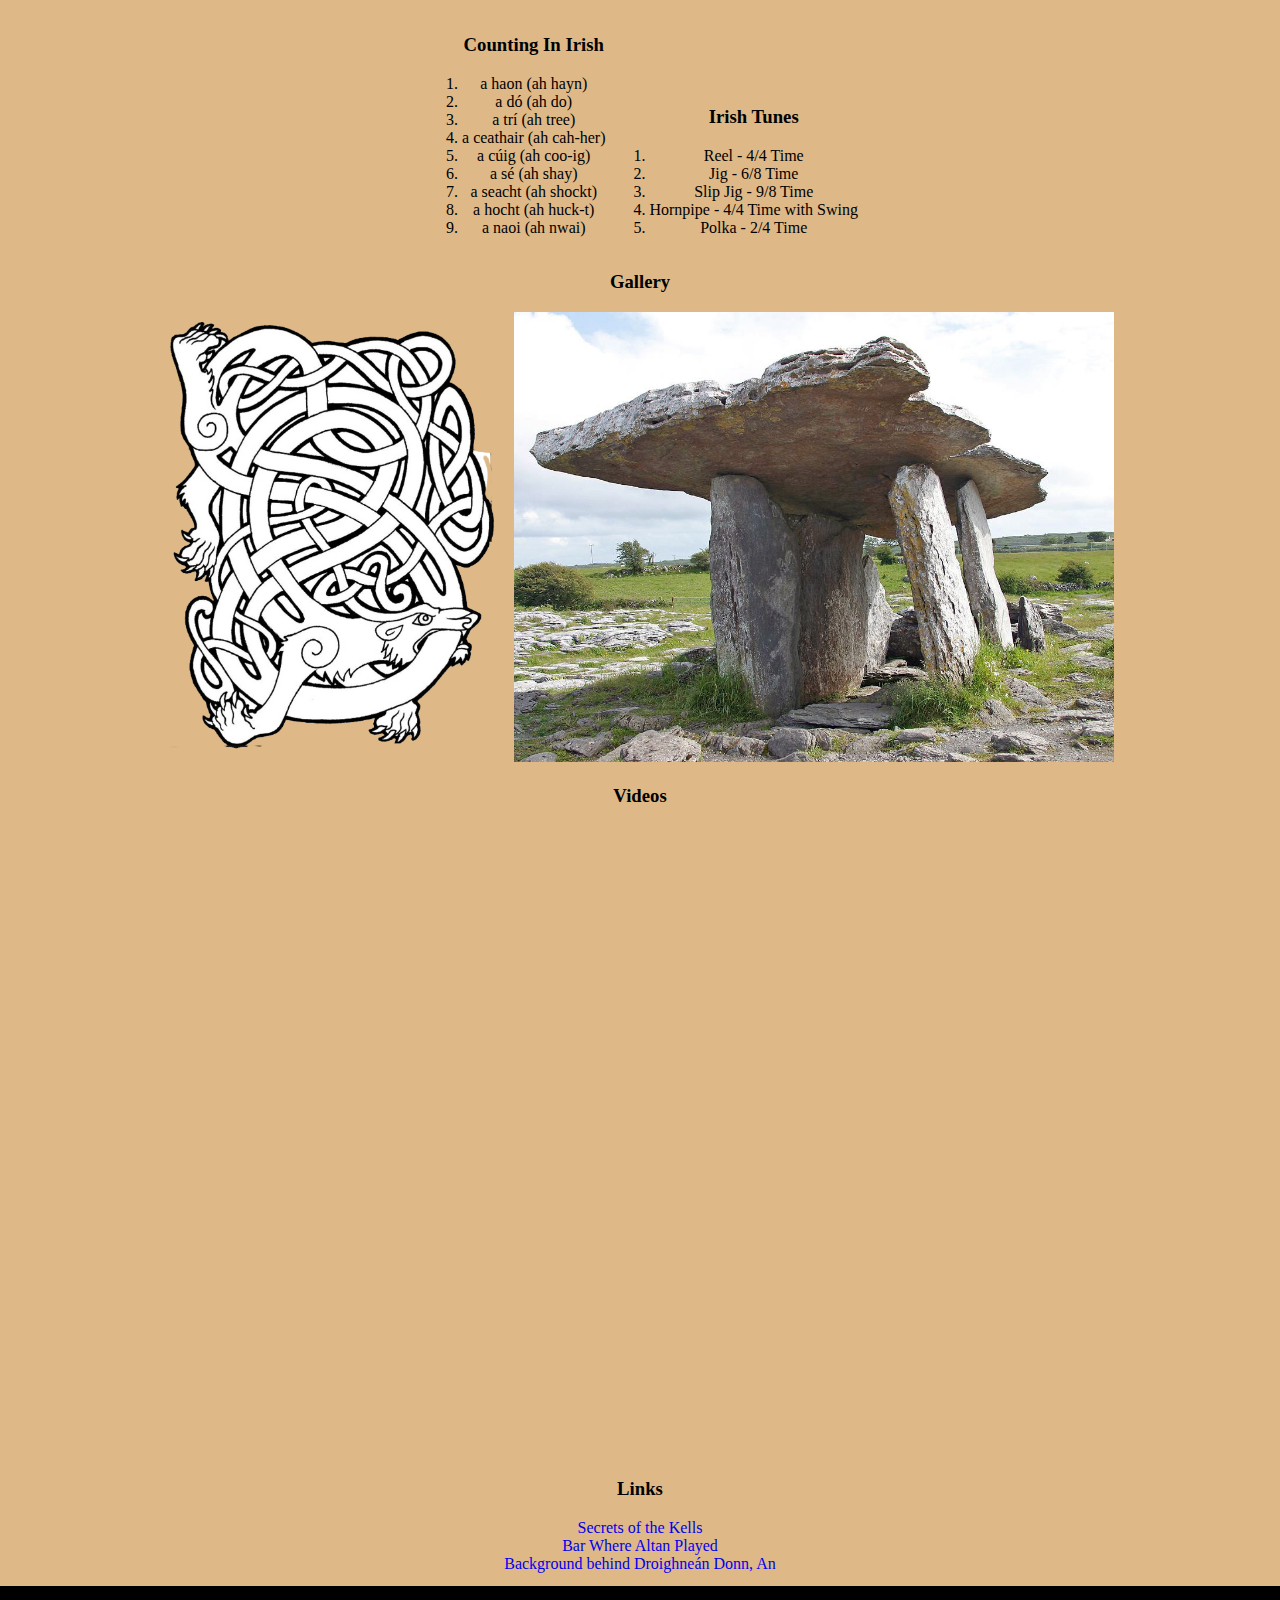
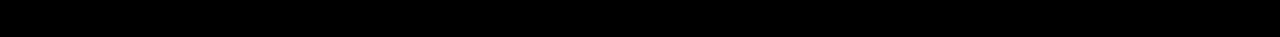
==== commit 1ea41317: "Day 6 and Irish Tunes" ====
--- a/Week1.html
+++ b/Week1.html
@@ -55,9 +55,10 @@
         <br>
         <p class = "entry">The Irish may be "white" in skin, but they were not the "white" of the colonizers. Nothing made this more clear than the Statutes of Kilkenny, which was created to assert English control over the island. It drew the line between Irish and British, segregating their churches, marriages, and even their languages. The emergence of the WASP (White Anglo-Saxon Protestants), also known as the Protestant Ascendency, furthered this power divide. The irish may be white, but to think of them as simply another European country like France or Britain is doing a great disservice to the history of the island and the struggles that its people endured under British rule. The idea of "whiteness" blinds the eye from the division that was so harshly enforced, and steals away the uniquely Irish identity that has slowly come to light.</p>
     </div>
-    <div id = "day6" class = "day5">
-        <h2 >Day 5 - 6/5/20</h2>
-        <p class = "entry"></p>
+    <div id = "day6" class = "day6">
+        <h2 >Day 6 - 6/6/20</h2>
+        <p class = "entry">Ireland is quite famous for its music, made famous for its river songs and jig tunes. However, our guests Edel Ní Churraoin and Diane Cannon helps shed light on some typically overlooked parts of the culture. What came as a surprise was that Irish music was typically passed down orally and thus, was never written down. It wasn't until the Irish came to America was the first music book created and in fact Ireland's first music recording, which was used for radios and the like, was imported from America.</p>
+        <p class = "entry">The Irish are typically known for their dancing, but Irish singing can be just as equally remarkable if not more. Diane was an example of a Sean-nós singer, a type of singing defined as a "highly ornamented style of unaccompanied traditional Irish singing, and in the singing of Ireland's Gaeltacht." We got a taste of the music with a song called "Oró mo bhaidín".</p>
     </div>
     <ol>
     <h3>Counting In Irish </h3>
@@ -72,7 +73,14 @@
        <li>a hocht (ah huck-t)</li>
        <li>a naoi (ah nwai)</li>
     </ol>
-
+    <ol>
+        <h3>Irish Tunes</h3>
+        <li>Reel - 4/4 Time</li>
+        <li>Jig - 6/8 Time</li>
+        <li>Slip Jig - 9/8 Time</li>
+        <li>Hornpipe - 4/4 Time with Swing</li>
+        <li>Polka - 2/4 Time</li>
+        </ol>
     <h3>Gallery</h3>
     <img src = "Resources/Images/Week1/Knot.png" style = "height: 50%">
     <img src = "Resources/Images/Week1/Dolmen.jpg" style = "height: 50%">
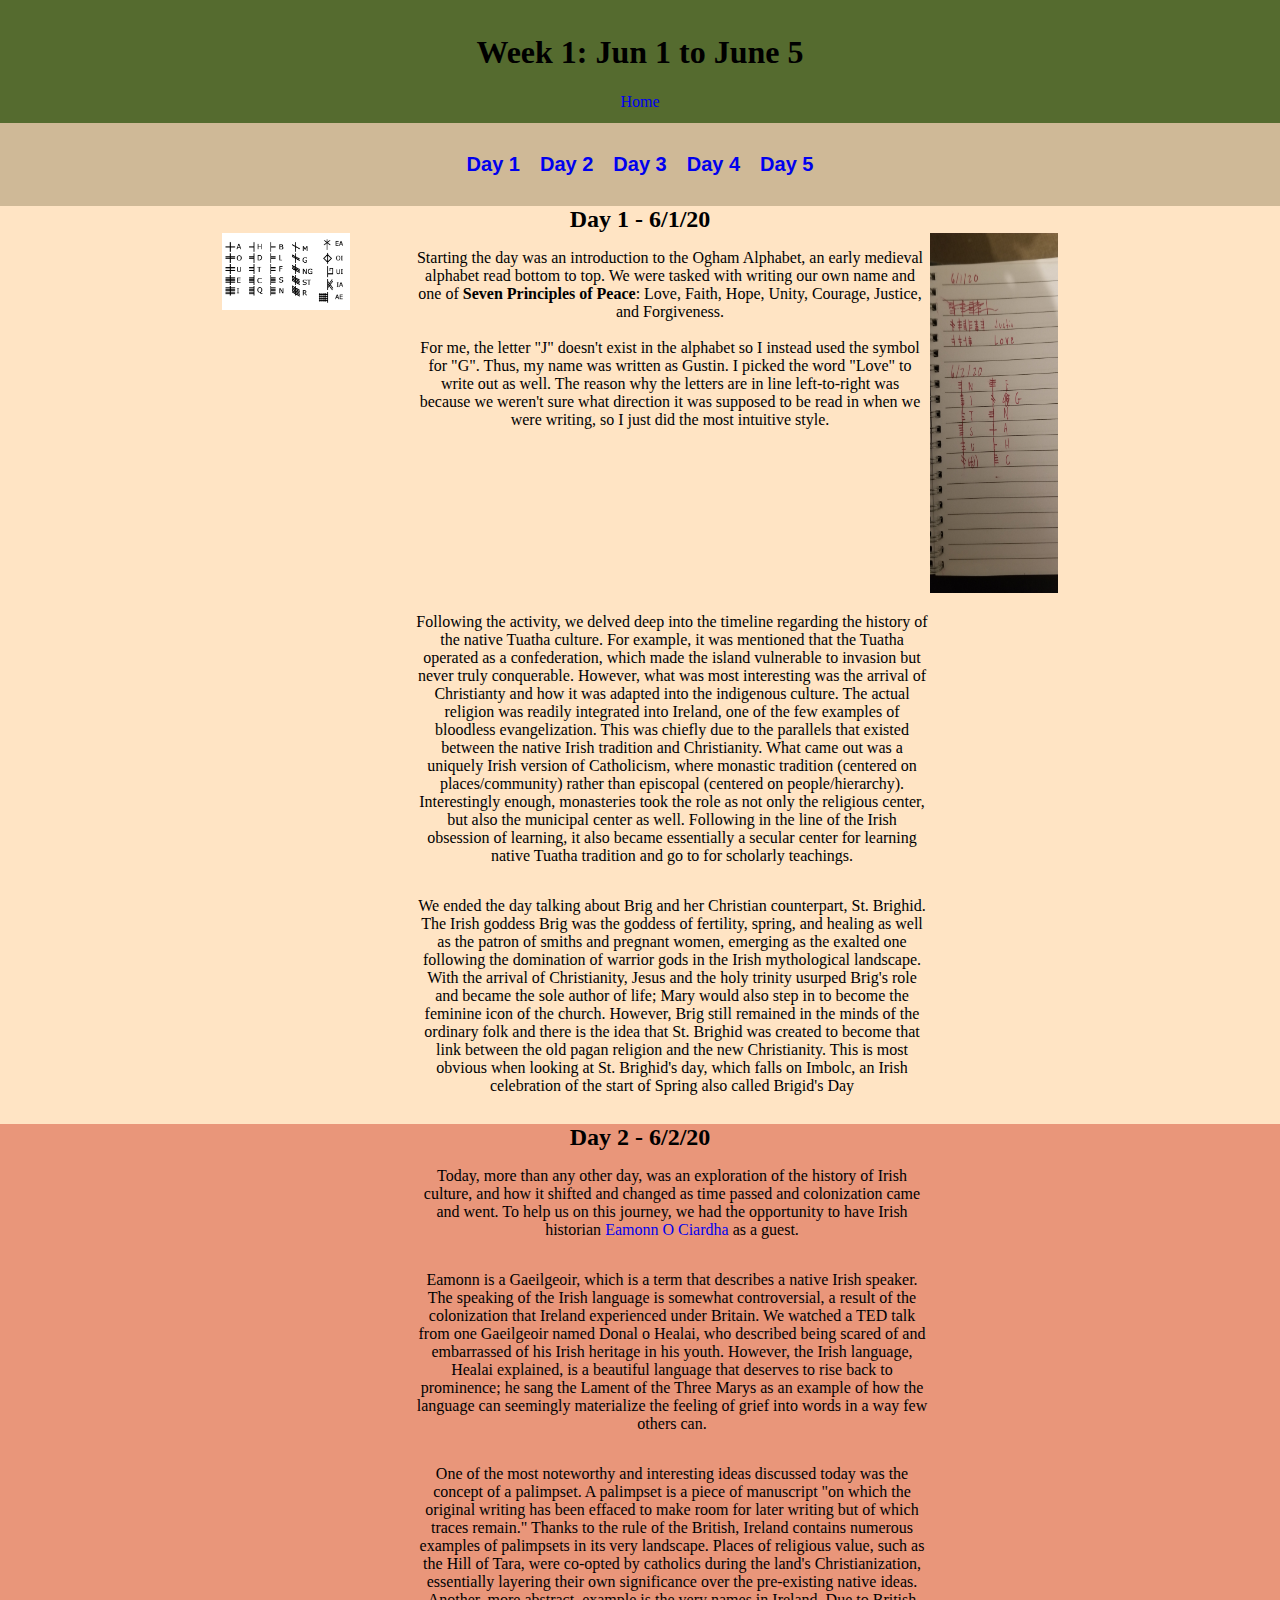
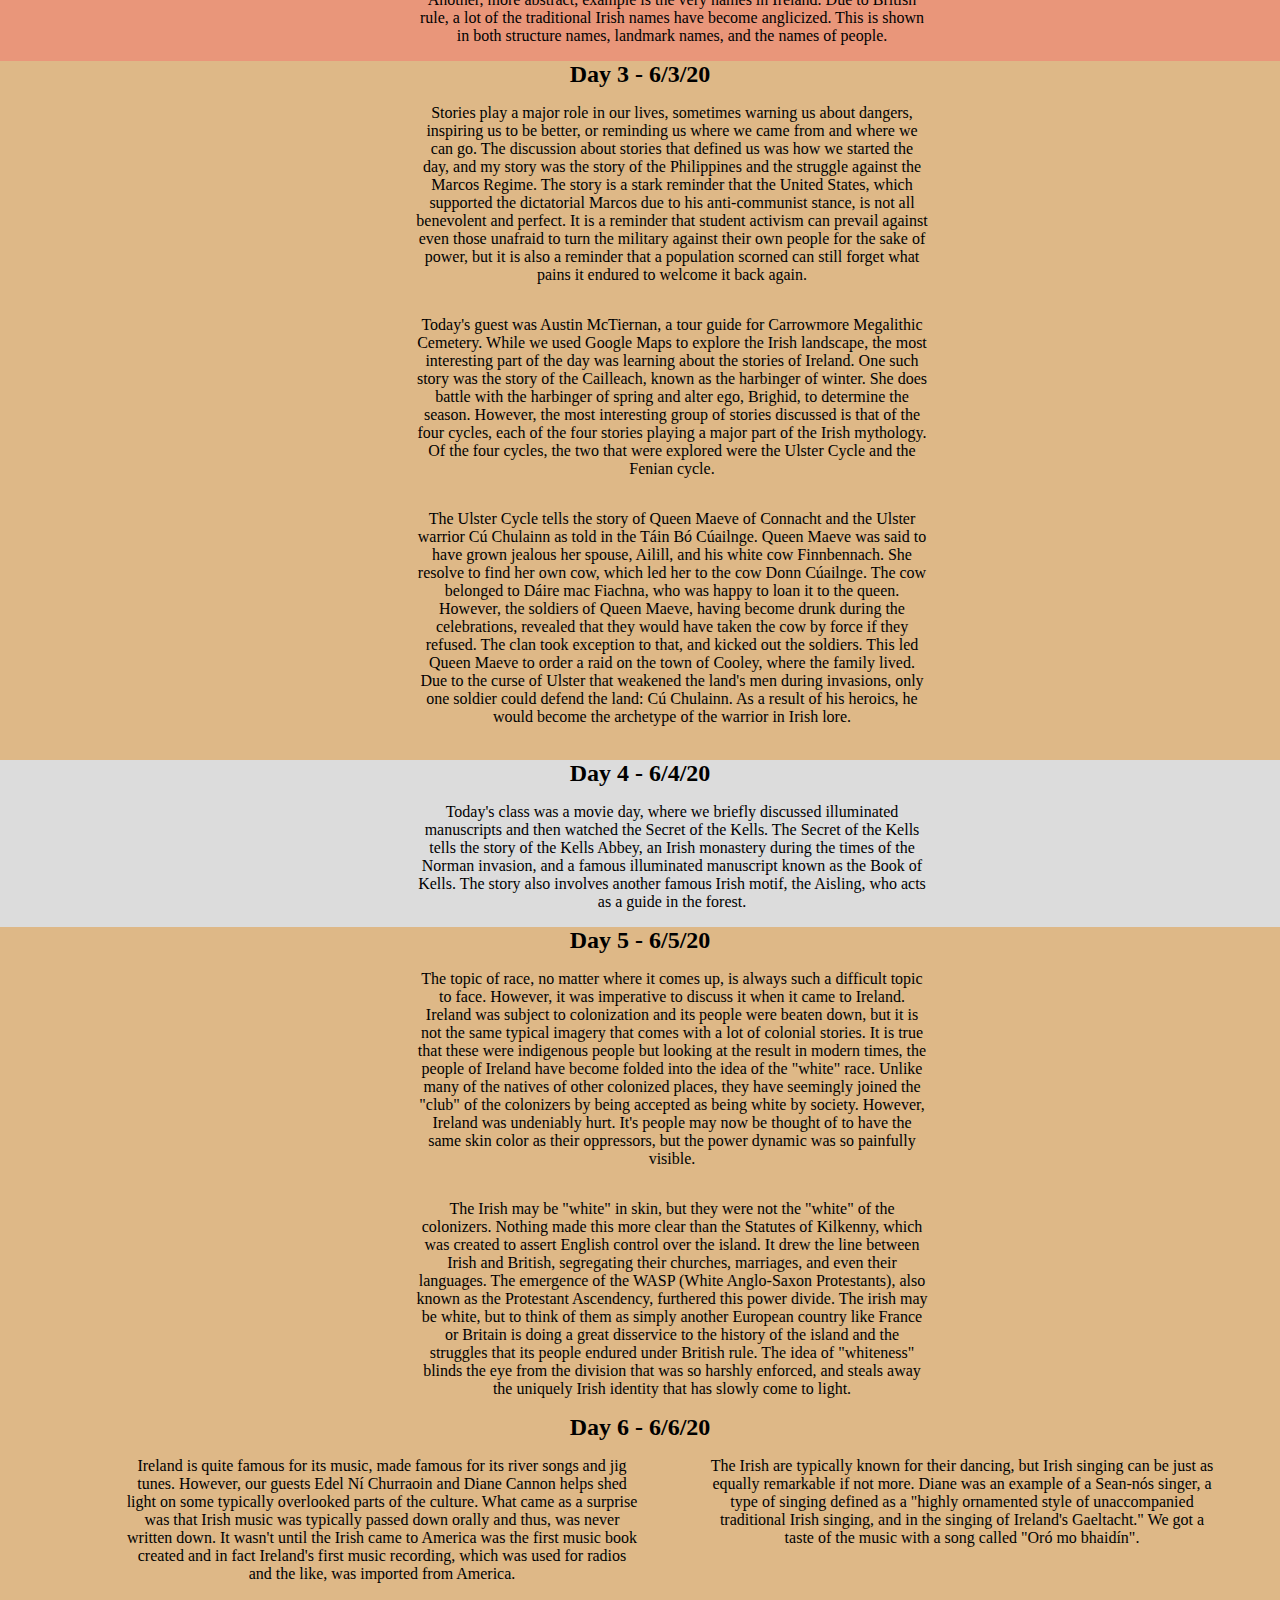
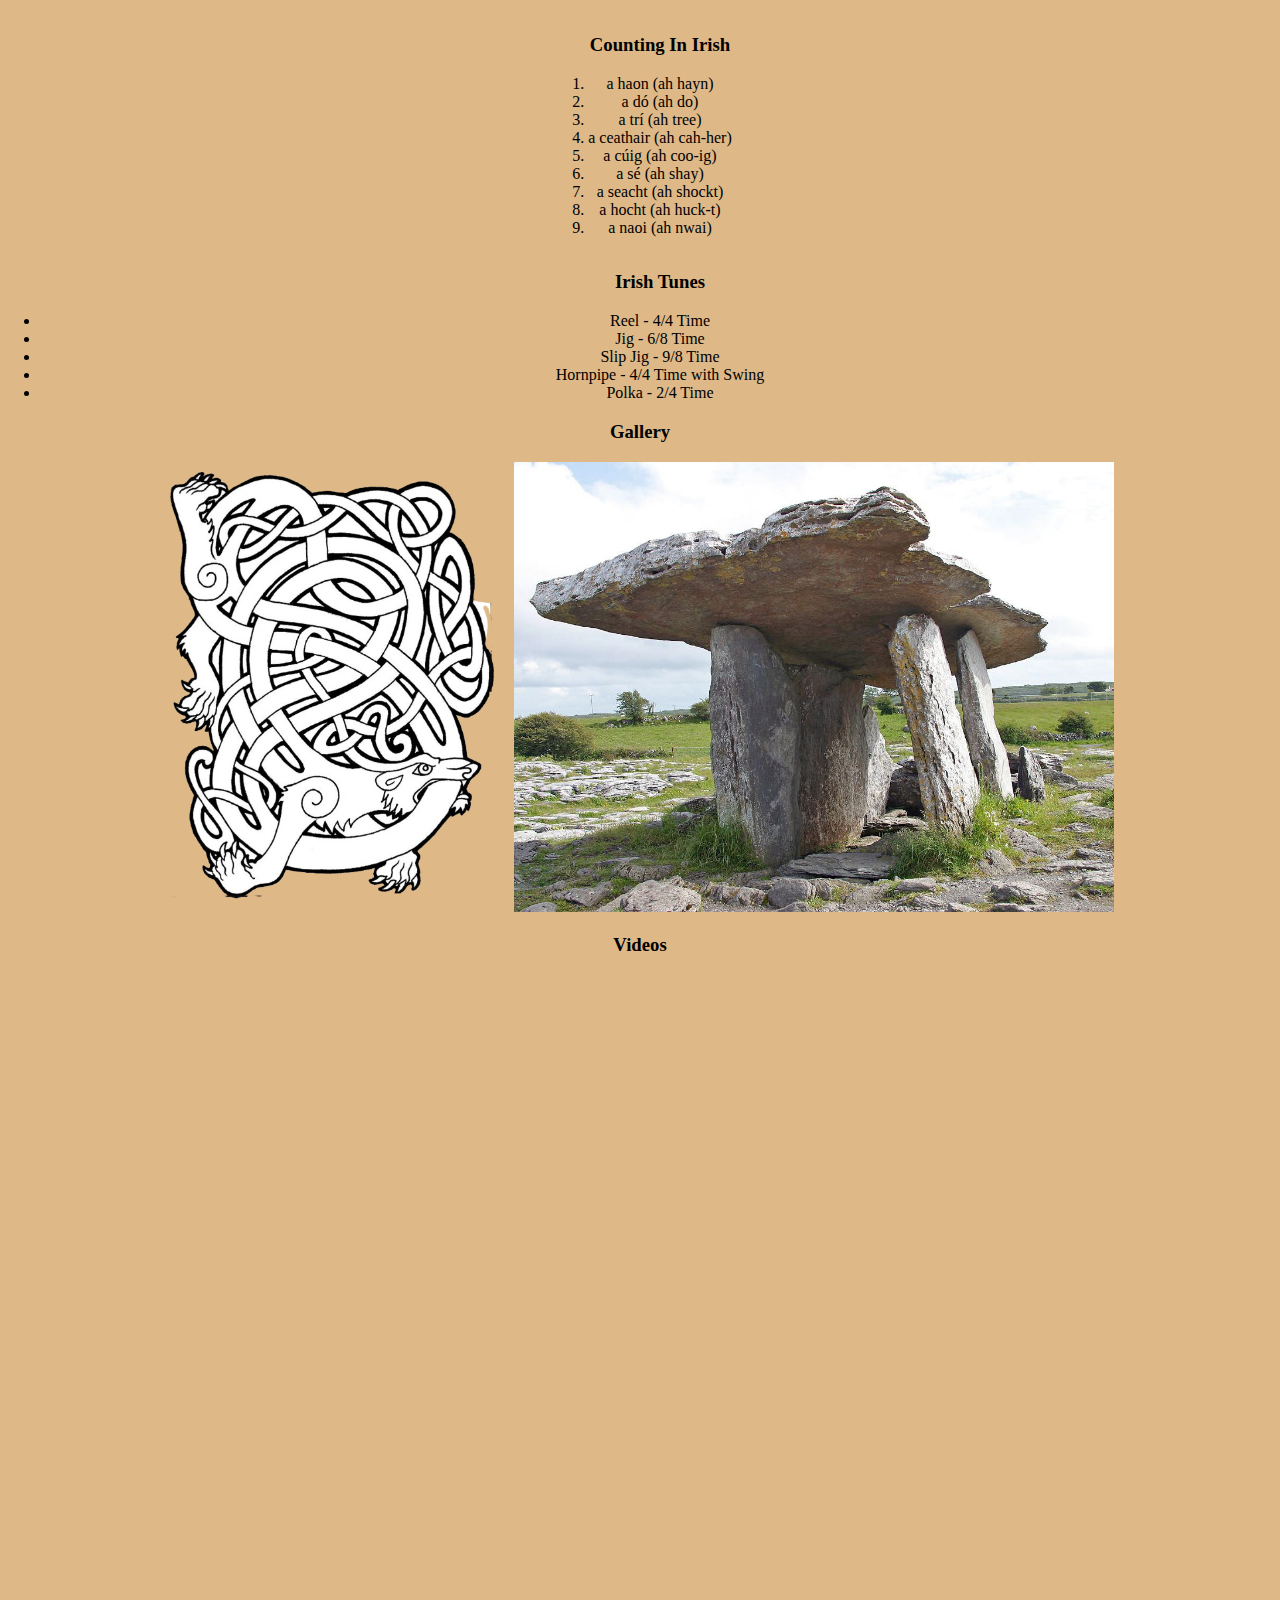
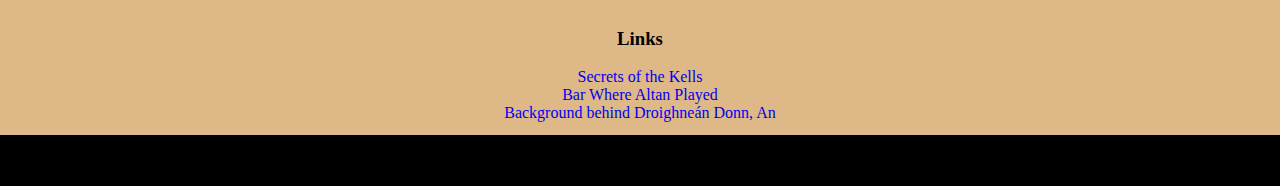
==== commit 1f6569fe: "Changed Tune List from OL to UL" ====
--- a/Week1.html
+++ b/Week1.html
@@ -73,14 +73,14 @@
        <li>a hocht (ah huck-t)</li>
        <li>a naoi (ah nwai)</li>
     </ol>
-    <ol>
+    <ul>
         <h3>Irish Tunes</h3>
         <li>Reel - 4/4 Time</li>
         <li>Jig - 6/8 Time</li>
         <li>Slip Jig - 9/8 Time</li>
         <li>Hornpipe - 4/4 Time with Swing</li>
         <li>Polka - 2/4 Time</li>
-        </ol>
+    </ul>
     <h3>Gallery</h3>
     <img src = "Resources/Images/Week1/Knot.png" style = "height: 50%">
     <img src = "Resources/Images/Week1/Dolmen.jpg" style = "height: 50%">
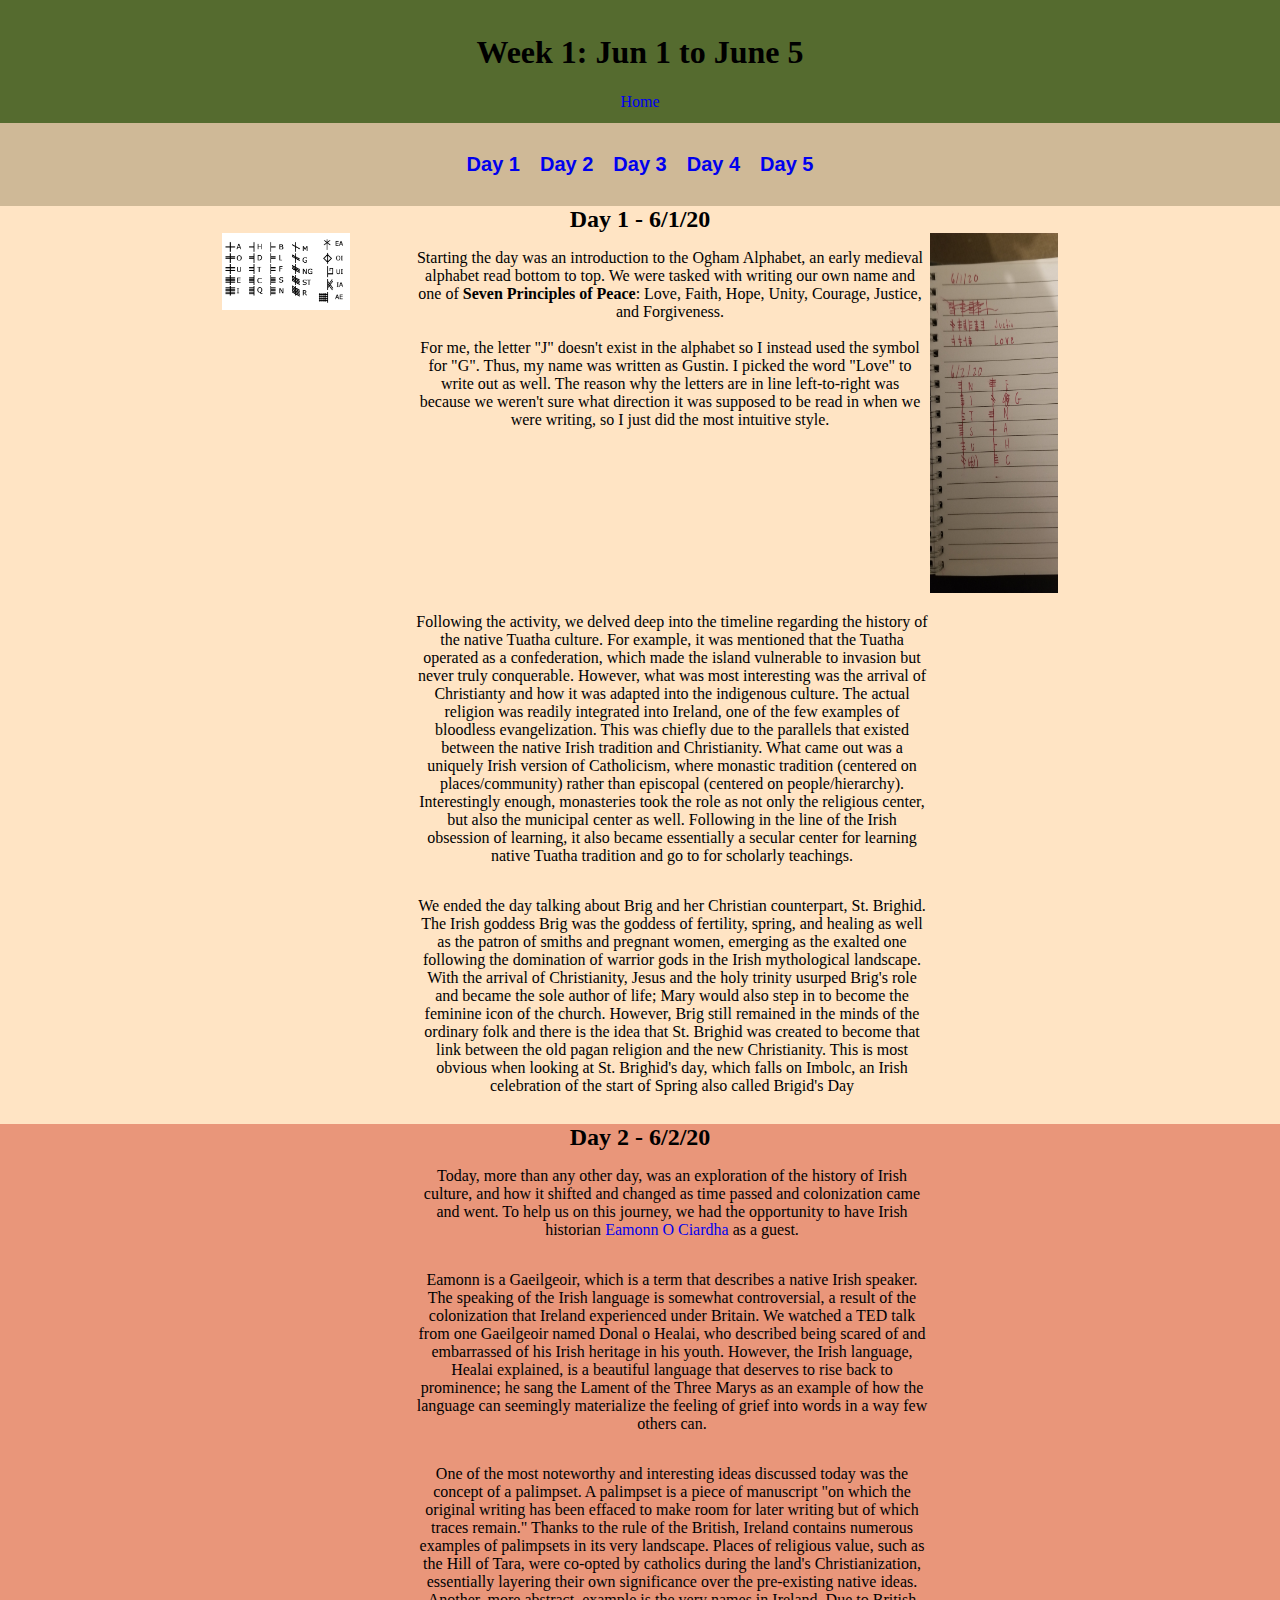
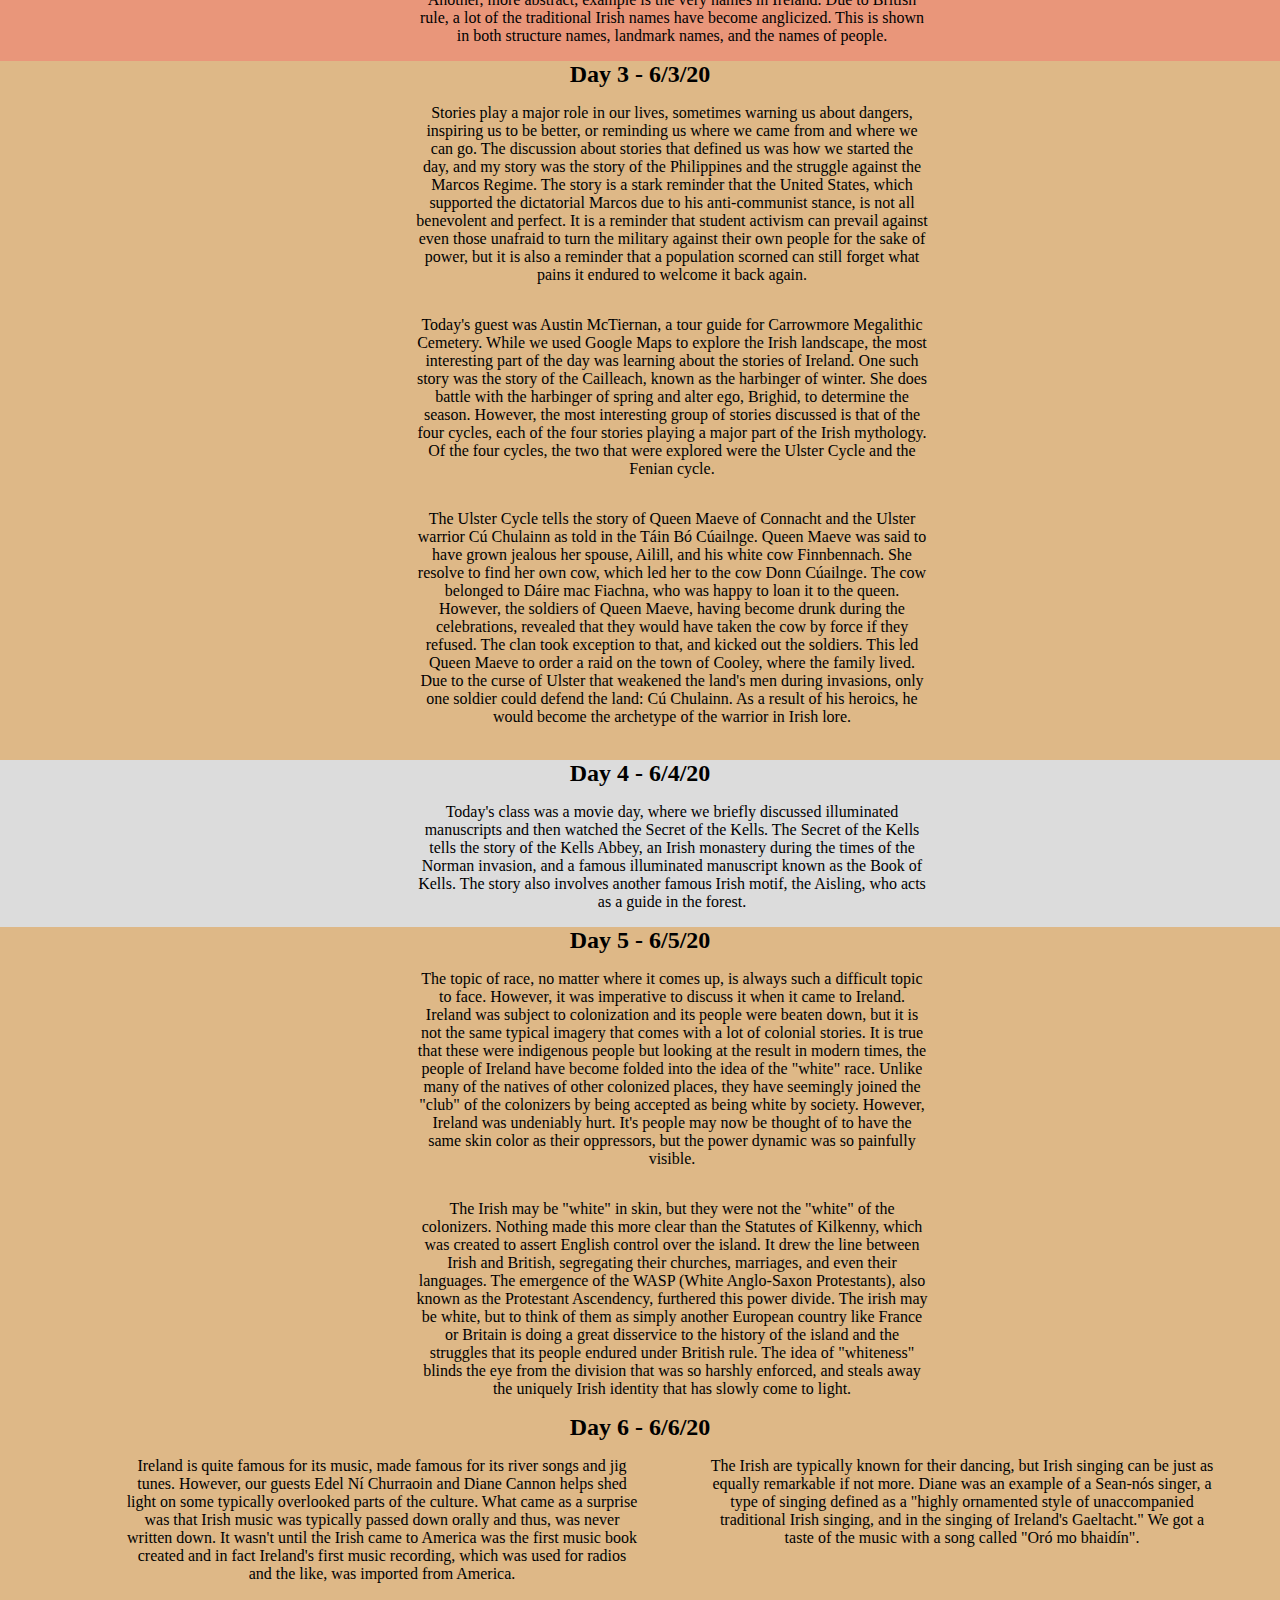
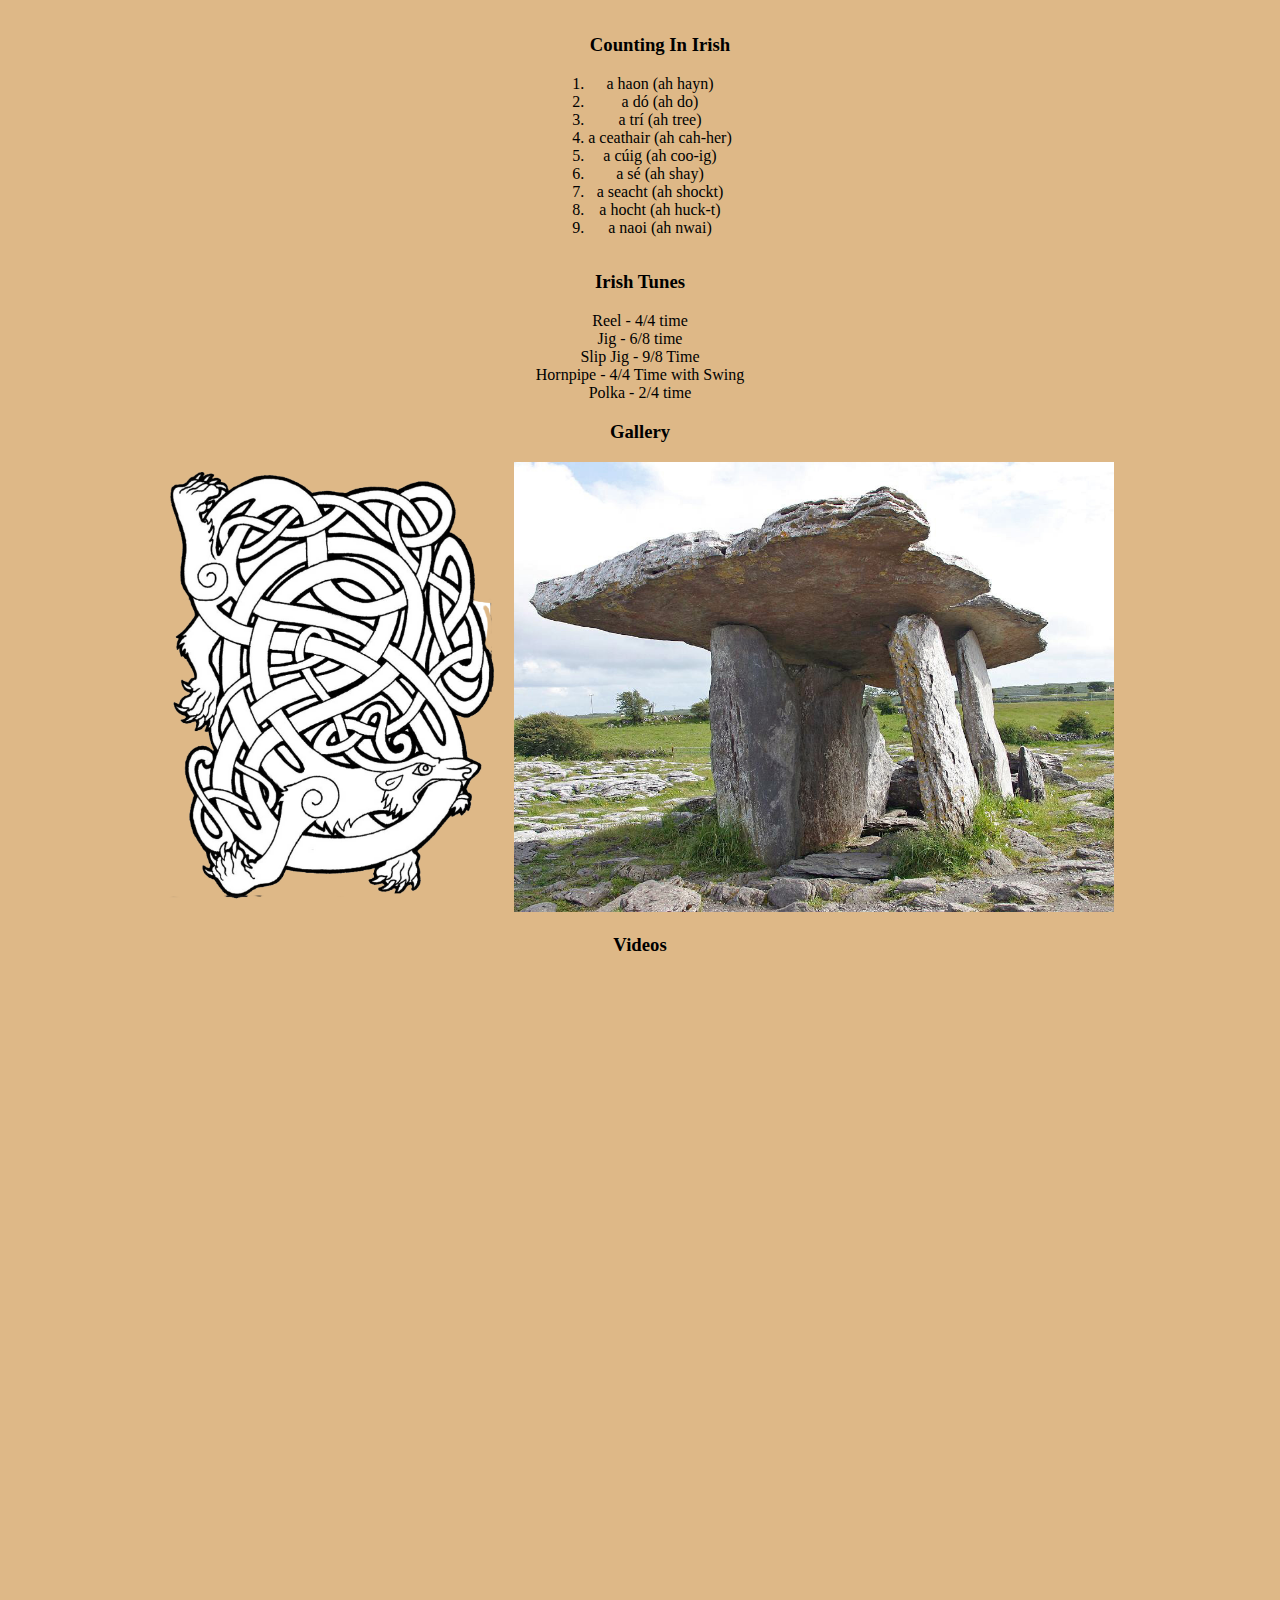
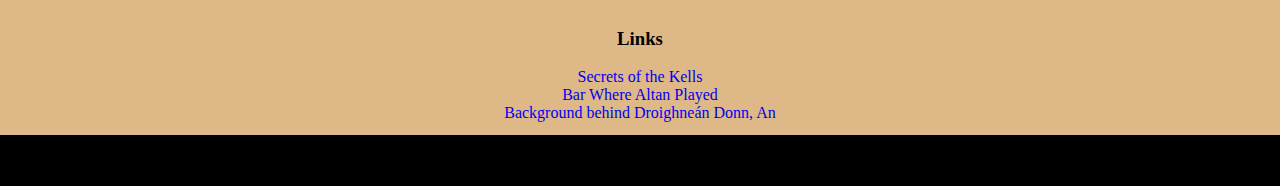
==== commit 43a40b85: "Update Week1.html" ====
--- a/Week1.html
+++ b/Week1.html
@@ -73,14 +73,19 @@
        <li>a hocht (ah huck-t)</li>
        <li>a naoi (ah nwai)</li>
     </ol>
-    <ul>
+
         <h3>Irish Tunes</h3>
-        <li>Reel - 4/4 Time</li>
-        <li>Jig - 6/8 Time</li>
-        <li>Slip Jig - 9/8 Time</li>
-        <li>Hornpipe - 4/4 Time with Swing</li>
-        <li>Polka - 2/4 Time</li>
-    </ul>
+        Reel - 4/4 time
+        <br>
+        Jig - 6/8 time
+        <br>
+        Slip Jig - 9/8 Time
+        <br>
+        Hornpipe - 4/4 Time with Swing
+        <br>
+        Polka - 2/4 time
+        <br>
+
     <h3>Gallery</h3>
     <img src = "Resources/Images/Week1/Knot.png" style = "height: 50%">
     <img src = "Resources/Images/Week1/Dolmen.jpg" style = "height: 50%">
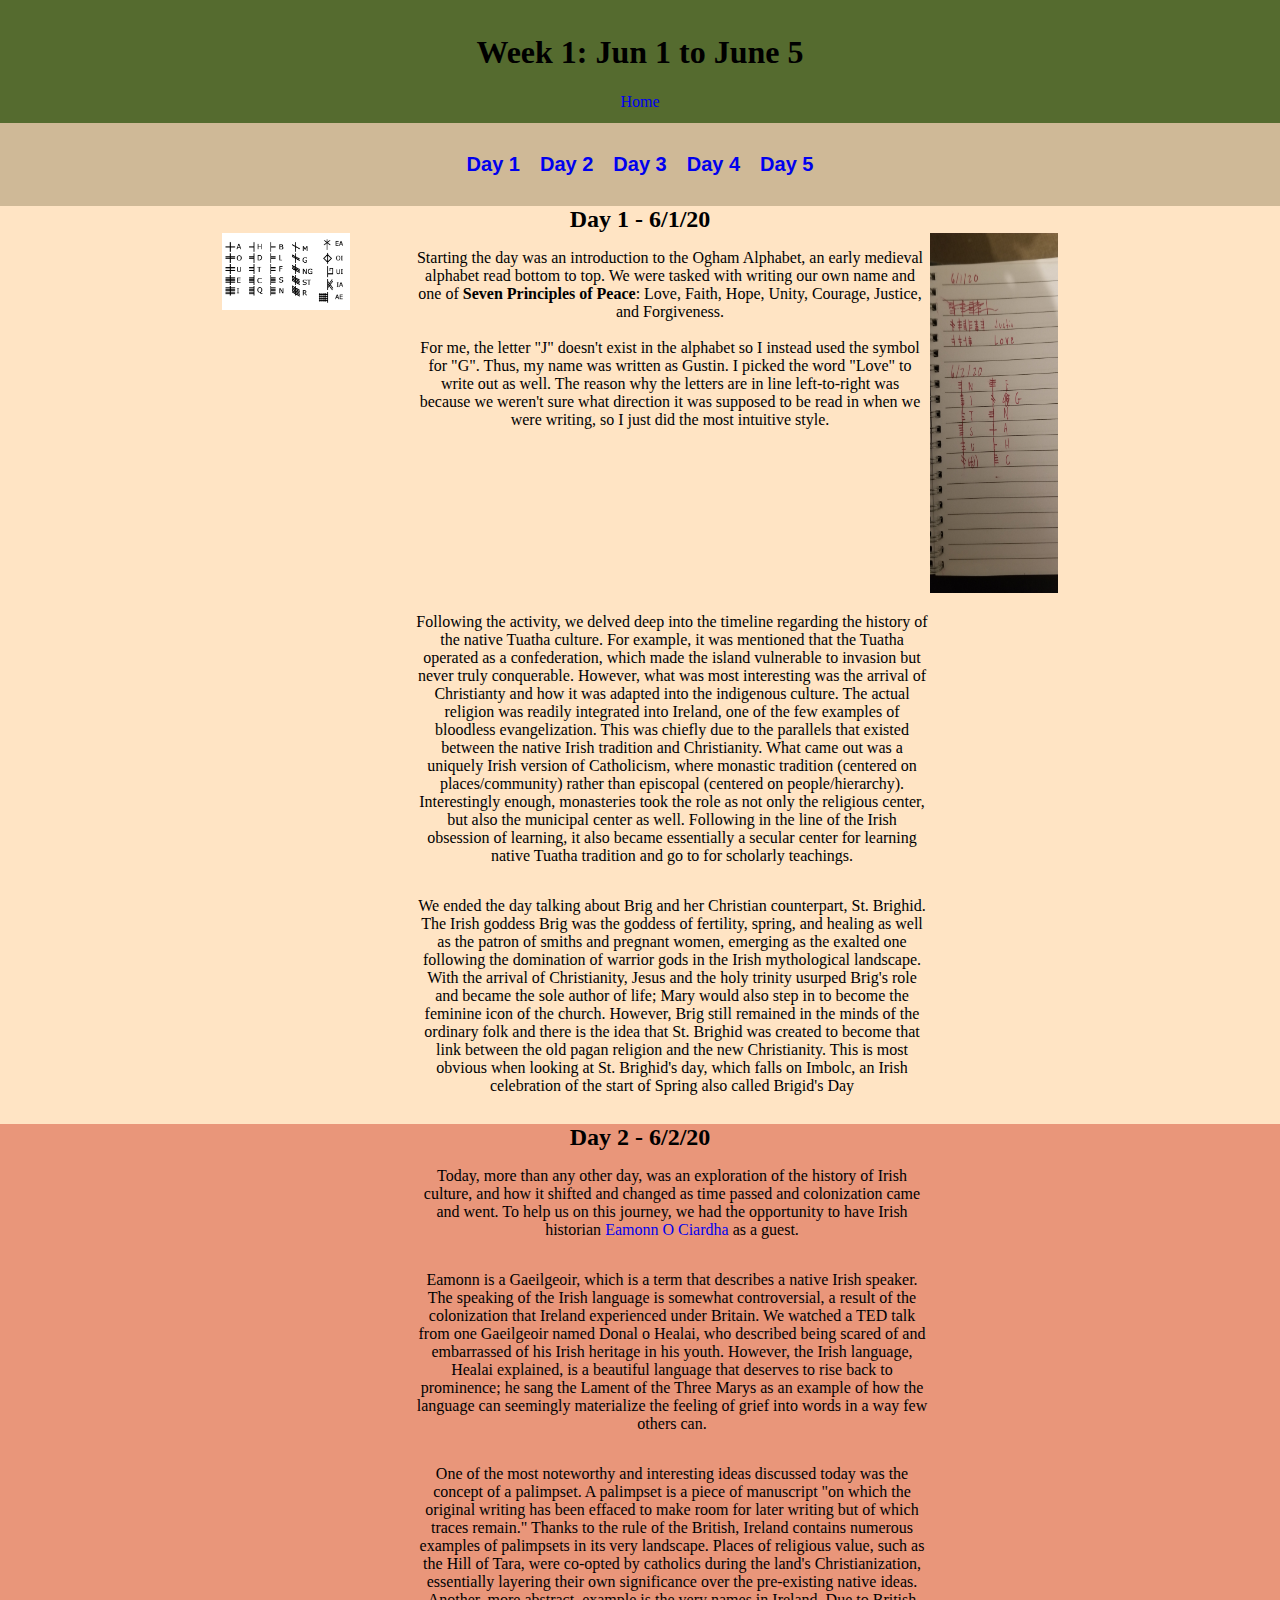
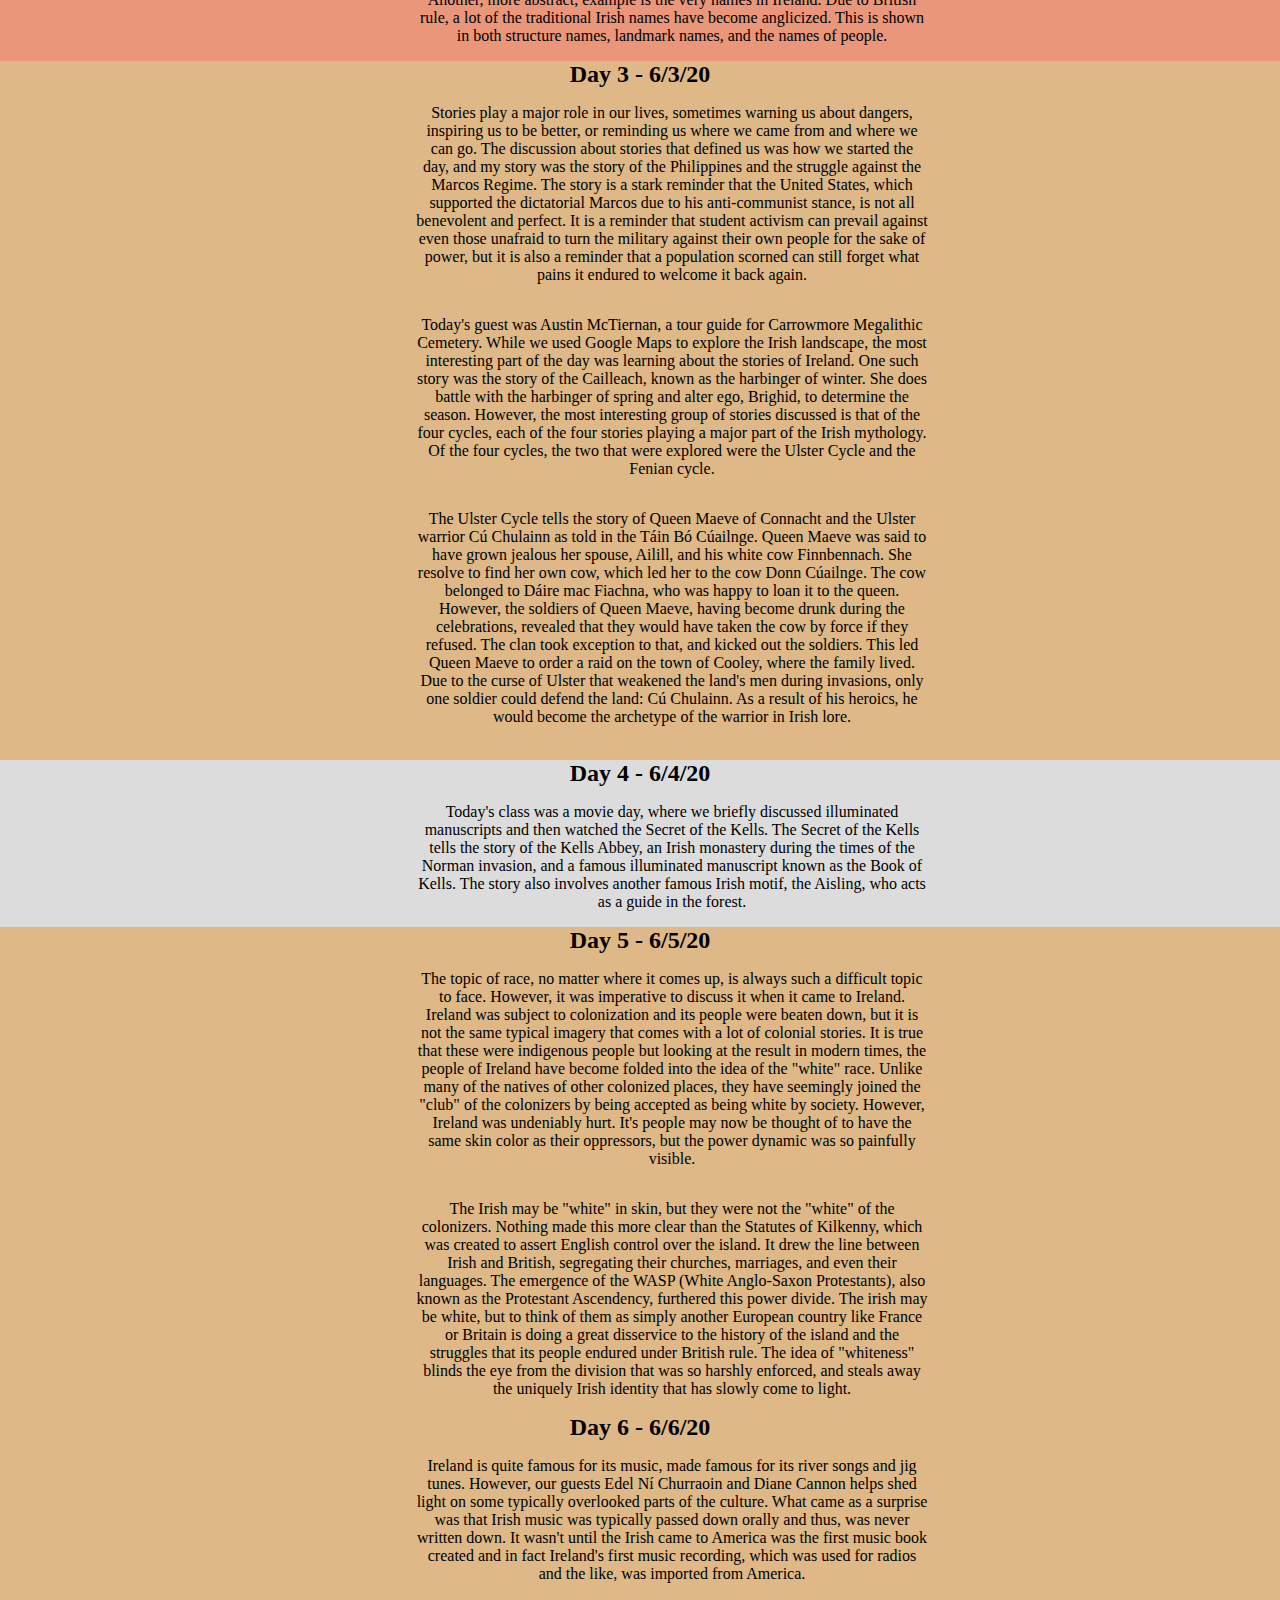
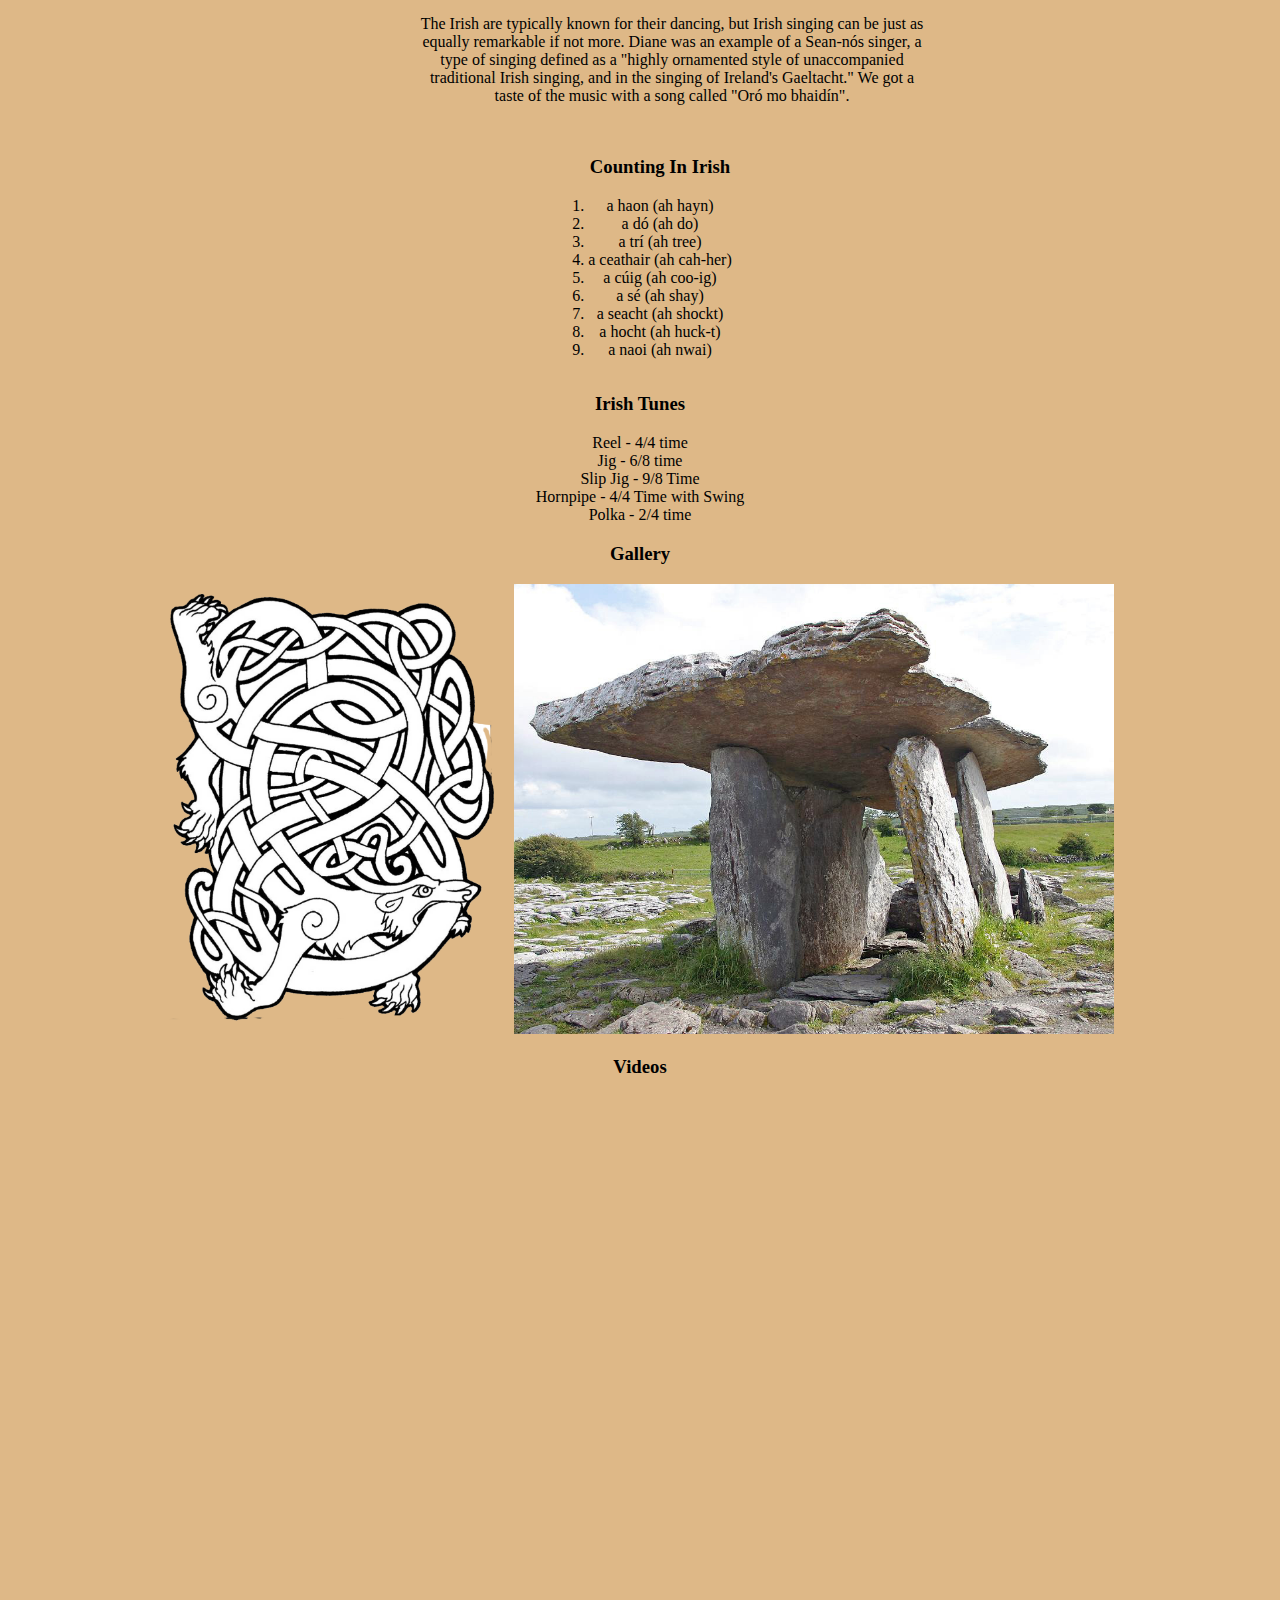
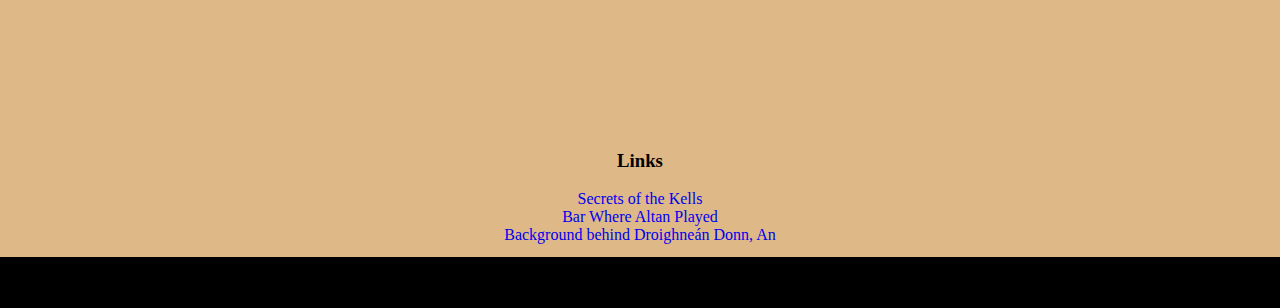
==== commit a31c4938: "Update Week1.html" ====
--- a/Week1.html
+++ b/Week1.html
@@ -58,6 +58,7 @@
     <div id = "day6" class = "day6">
         <h2 >Day 6 - 6/6/20</h2>
         <p class = "entry">Ireland is quite famous for its music, made famous for its river songs and jig tunes. However, our guests Edel Ní Churraoin and Diane Cannon helps shed light on some typically overlooked parts of the culture. What came as a surprise was that Irish music was typically passed down orally and thus, was never written down. It wasn't until the Irish came to America was the first music book created and in fact Ireland's first music recording, which was used for radios and the like, was imported from America.</p>
+        <br>
         <p class = "entry">The Irish are typically known for their dancing, but Irish singing can be just as equally remarkable if not more. Diane was an example of a Sean-nós singer, a type of singing defined as a "highly ornamented style of unaccompanied traditional Irish singing, and in the singing of Ireland's Gaeltacht." We got a taste of the music with a song called "Oró mo bhaidín".</p>
     </div>
     <ol>
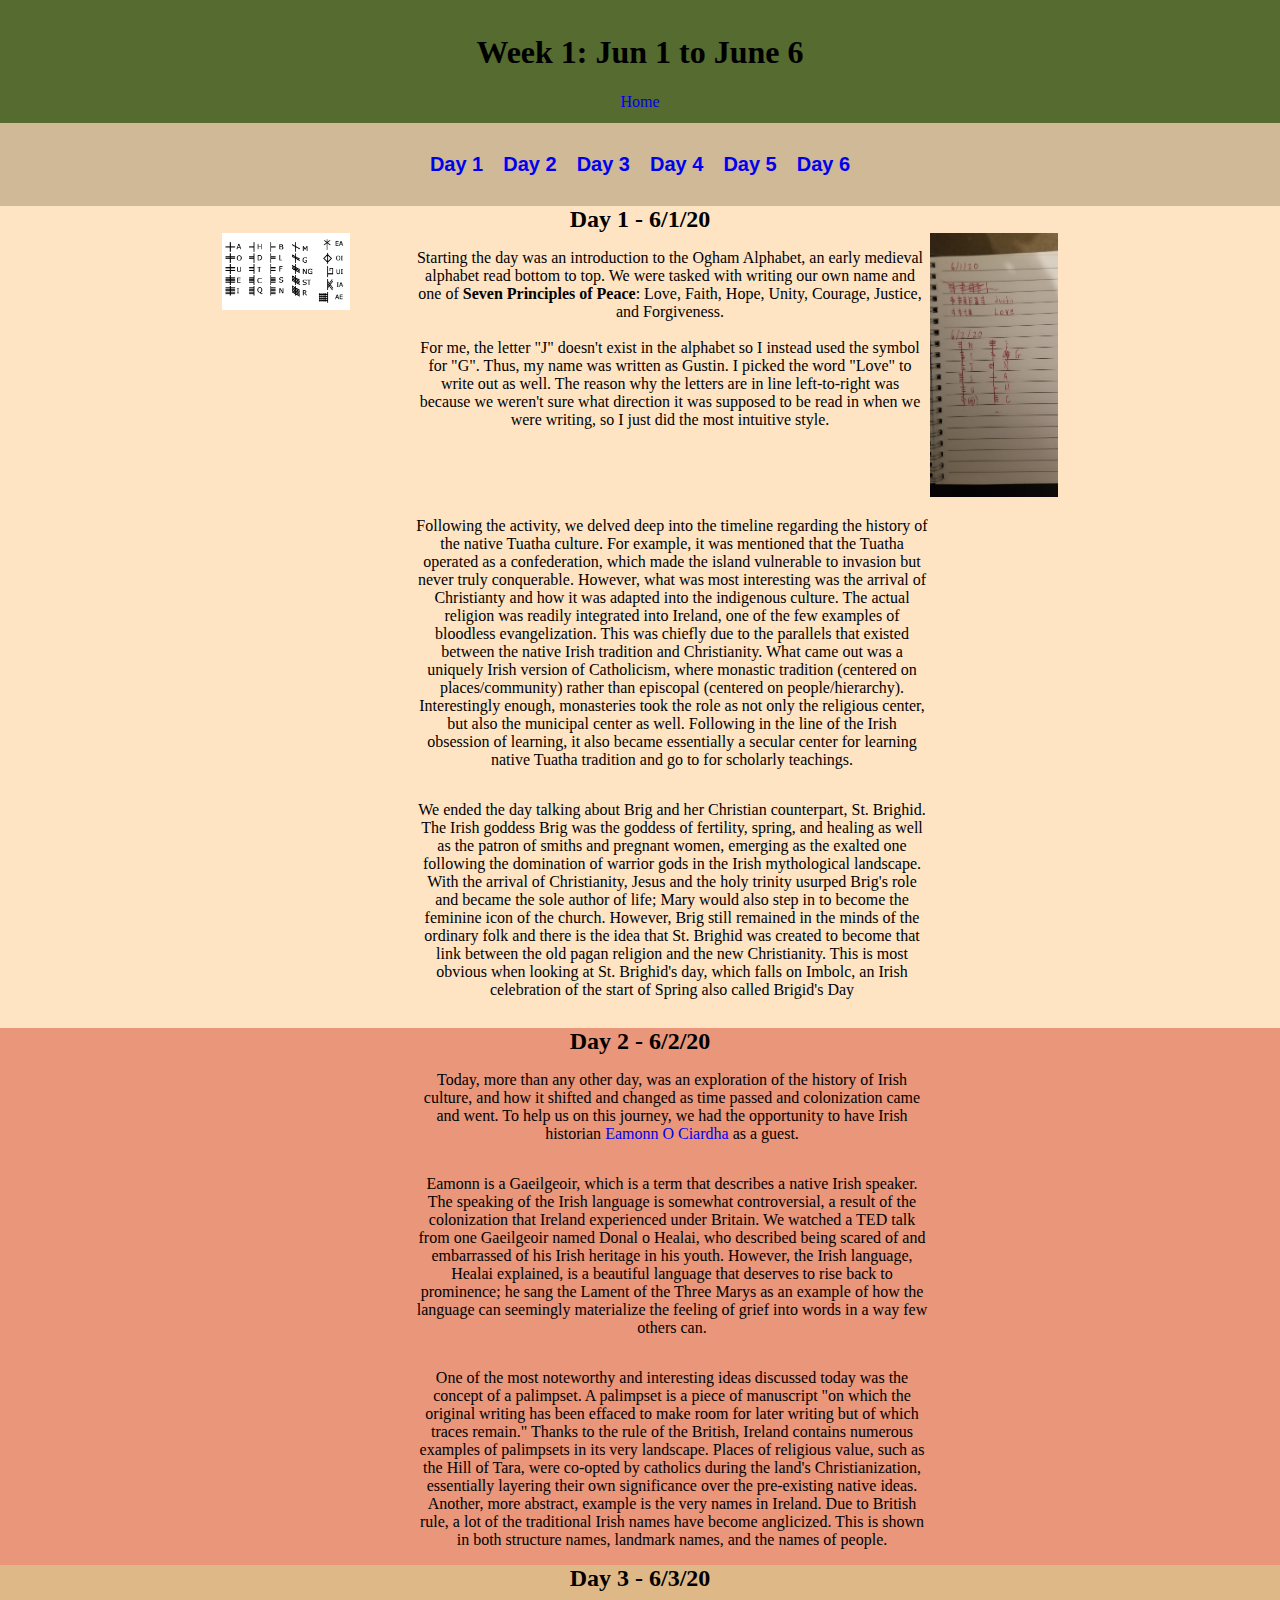
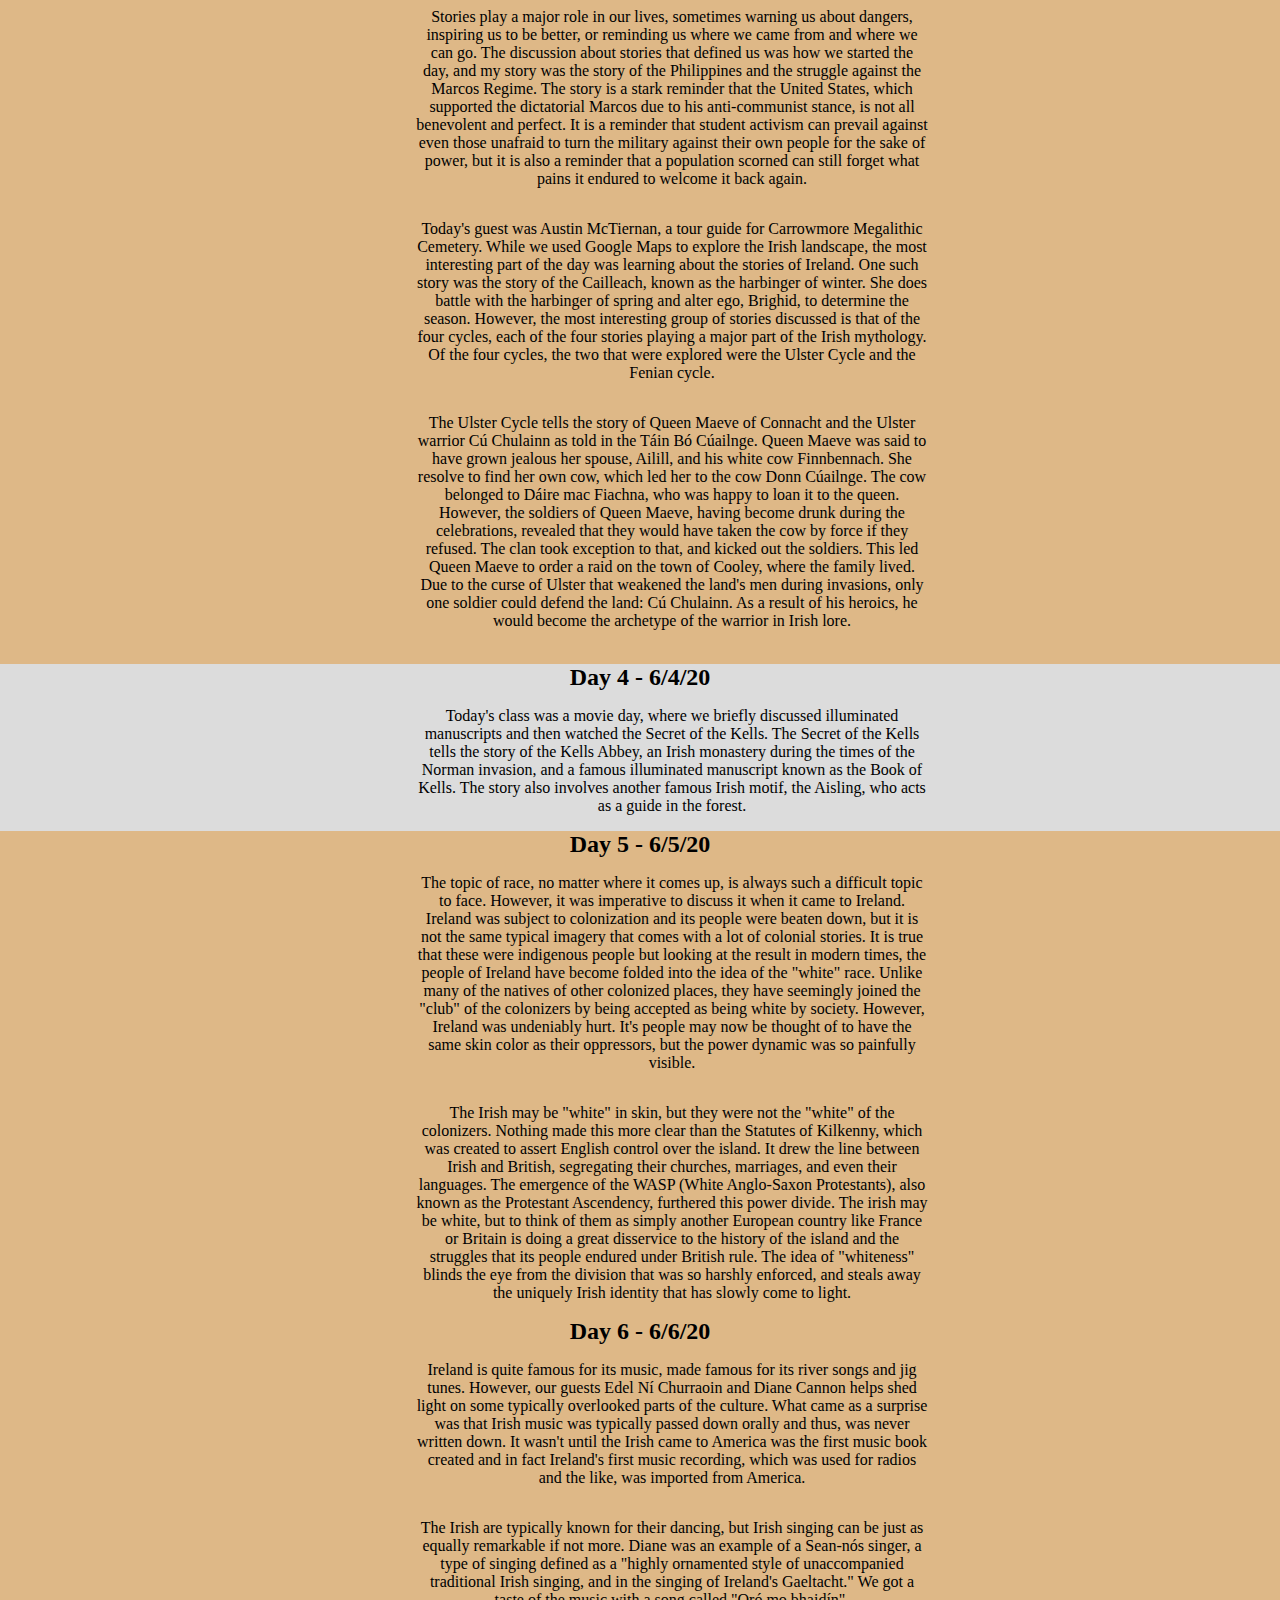
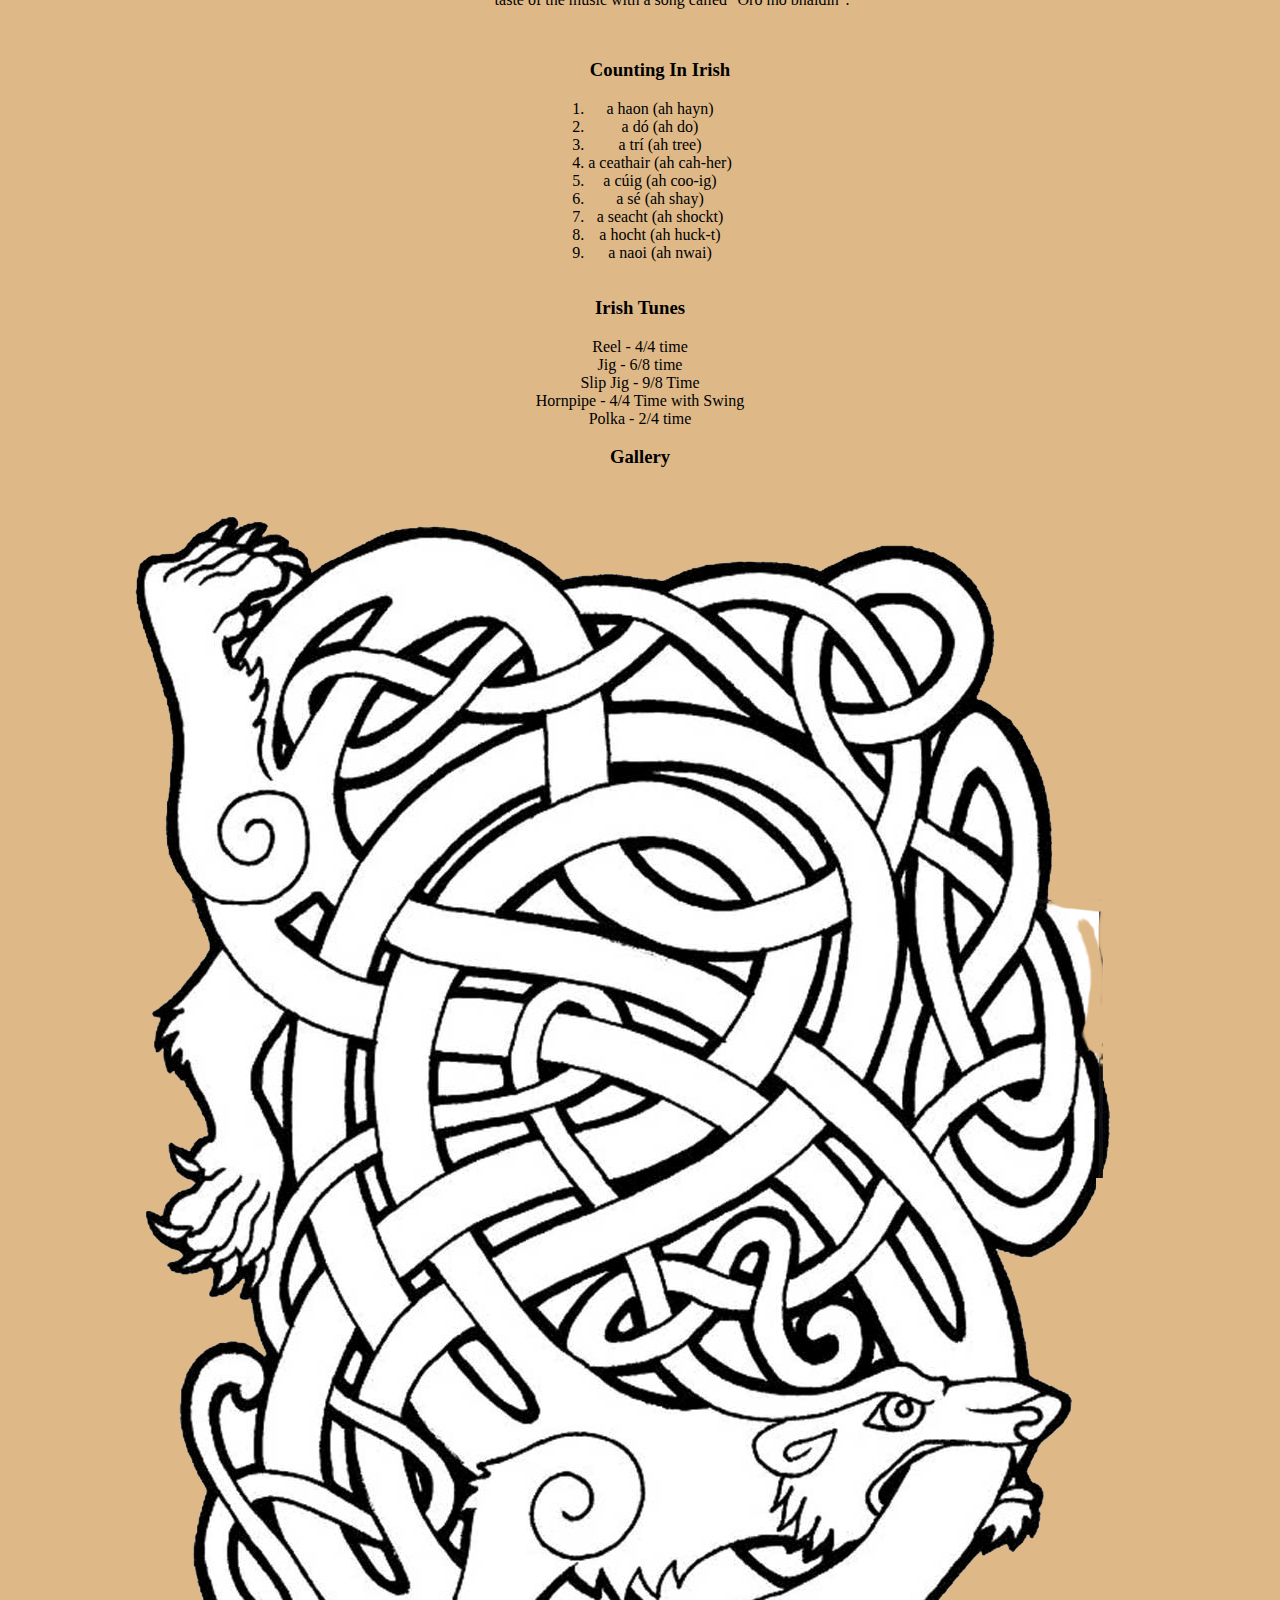
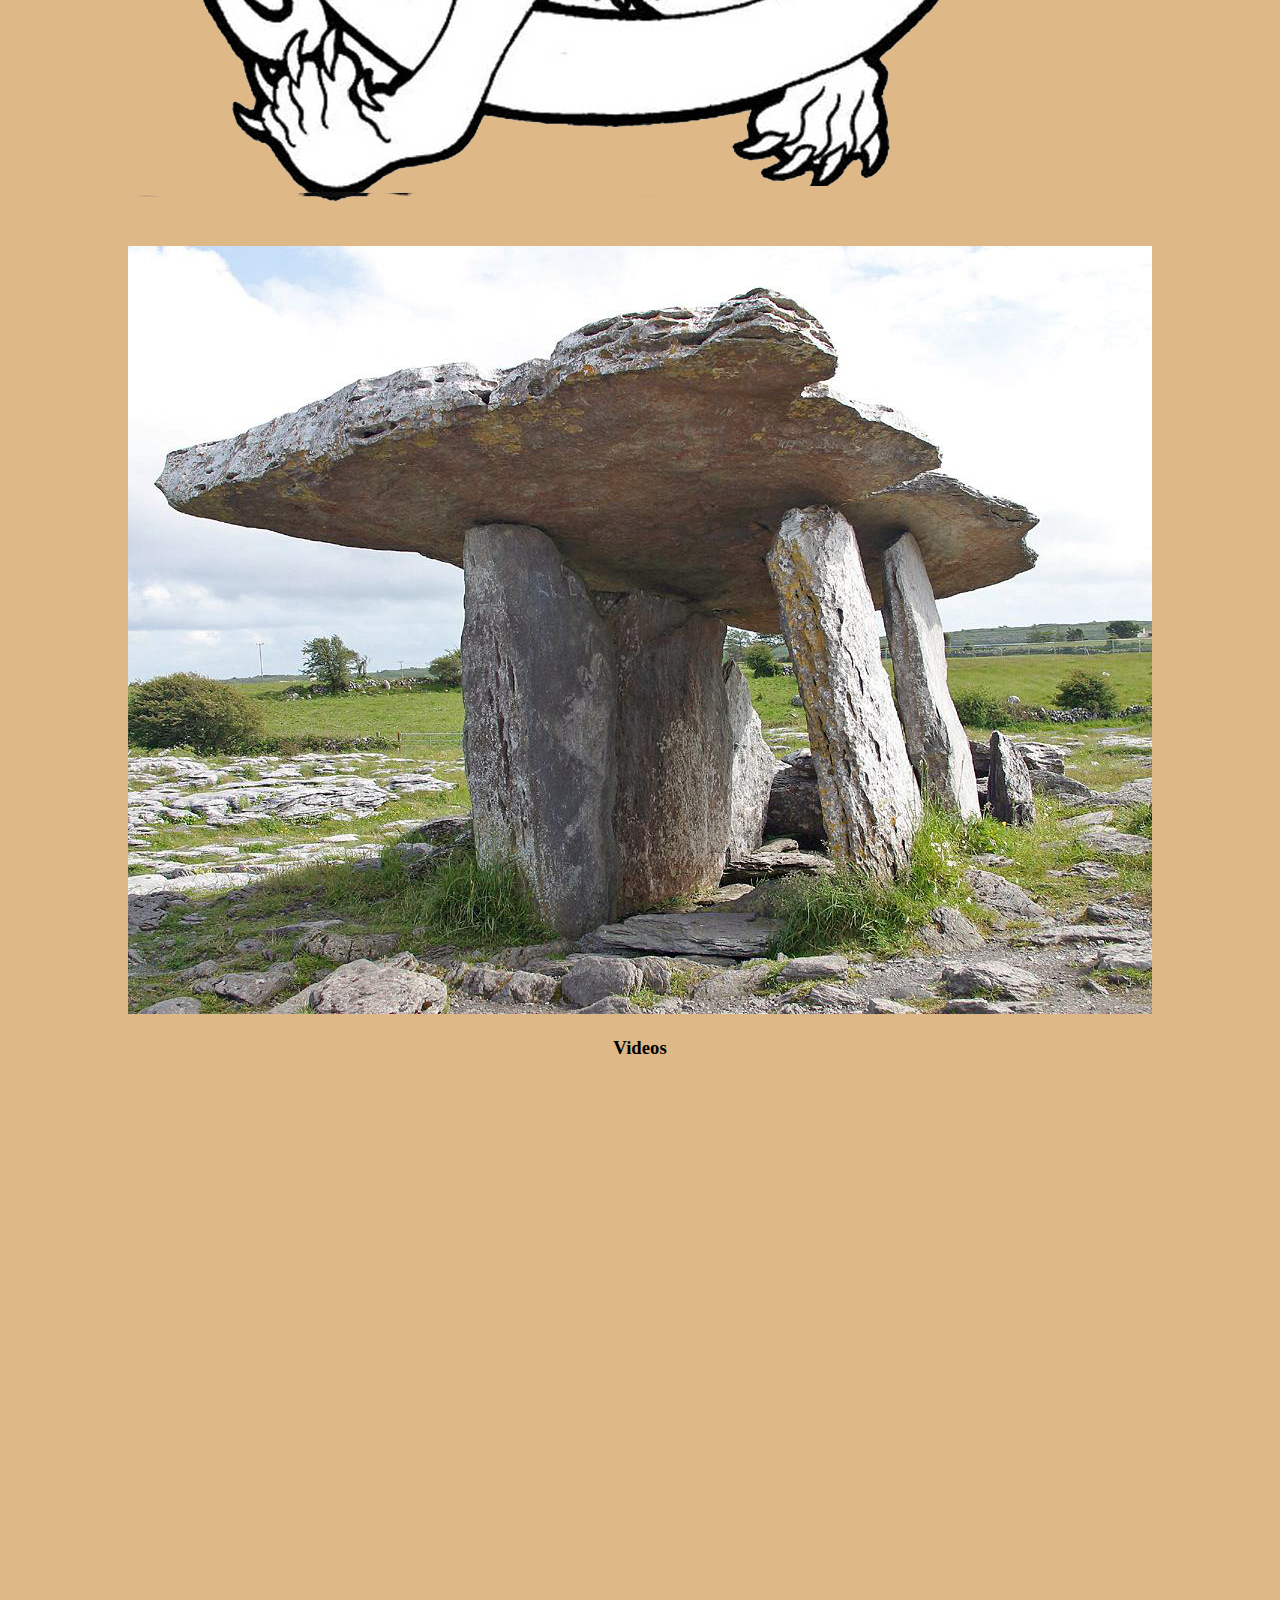
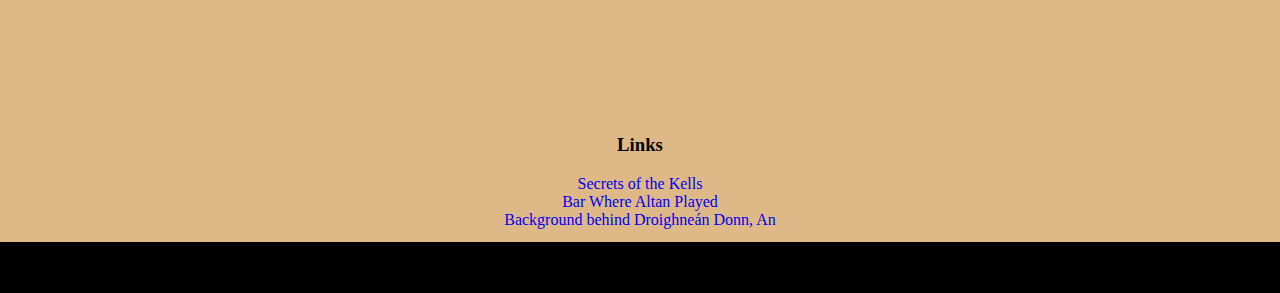
==== commit ecae35f6: "Update Week1.html" ====
--- a/Week1.html
+++ b/Week1.html
@@ -1,3 +1,5 @@
+<!DOCTYPE html>
+
 <head>
     <title>Week 1</title>
     <link href="./Resources/CSS/style.css" type="text/css" rel="stylesheet">
@@ -6,7 +8,7 @@
 
 <header>
     <div class = "logHeader">
-    <h1>Week 1: Jun 1 to June 5</h1>
+    <h1>Week 1: Jun 1 to June 6</h1>
     <a href = "index.html">Home</a>
     </div>
     <nav id = "nav">
@@ -15,6 +17,7 @@
         <li><a  href="#day3">Day 3</a></li>
         <li><a href  = "#day4">Day 4</a></li>
         <li><a href  = "#day5">Day 5</a></li>
+        <li><a href  = "#day6">Day 6</a></li>
 </nav>
 </header>
 <body>
